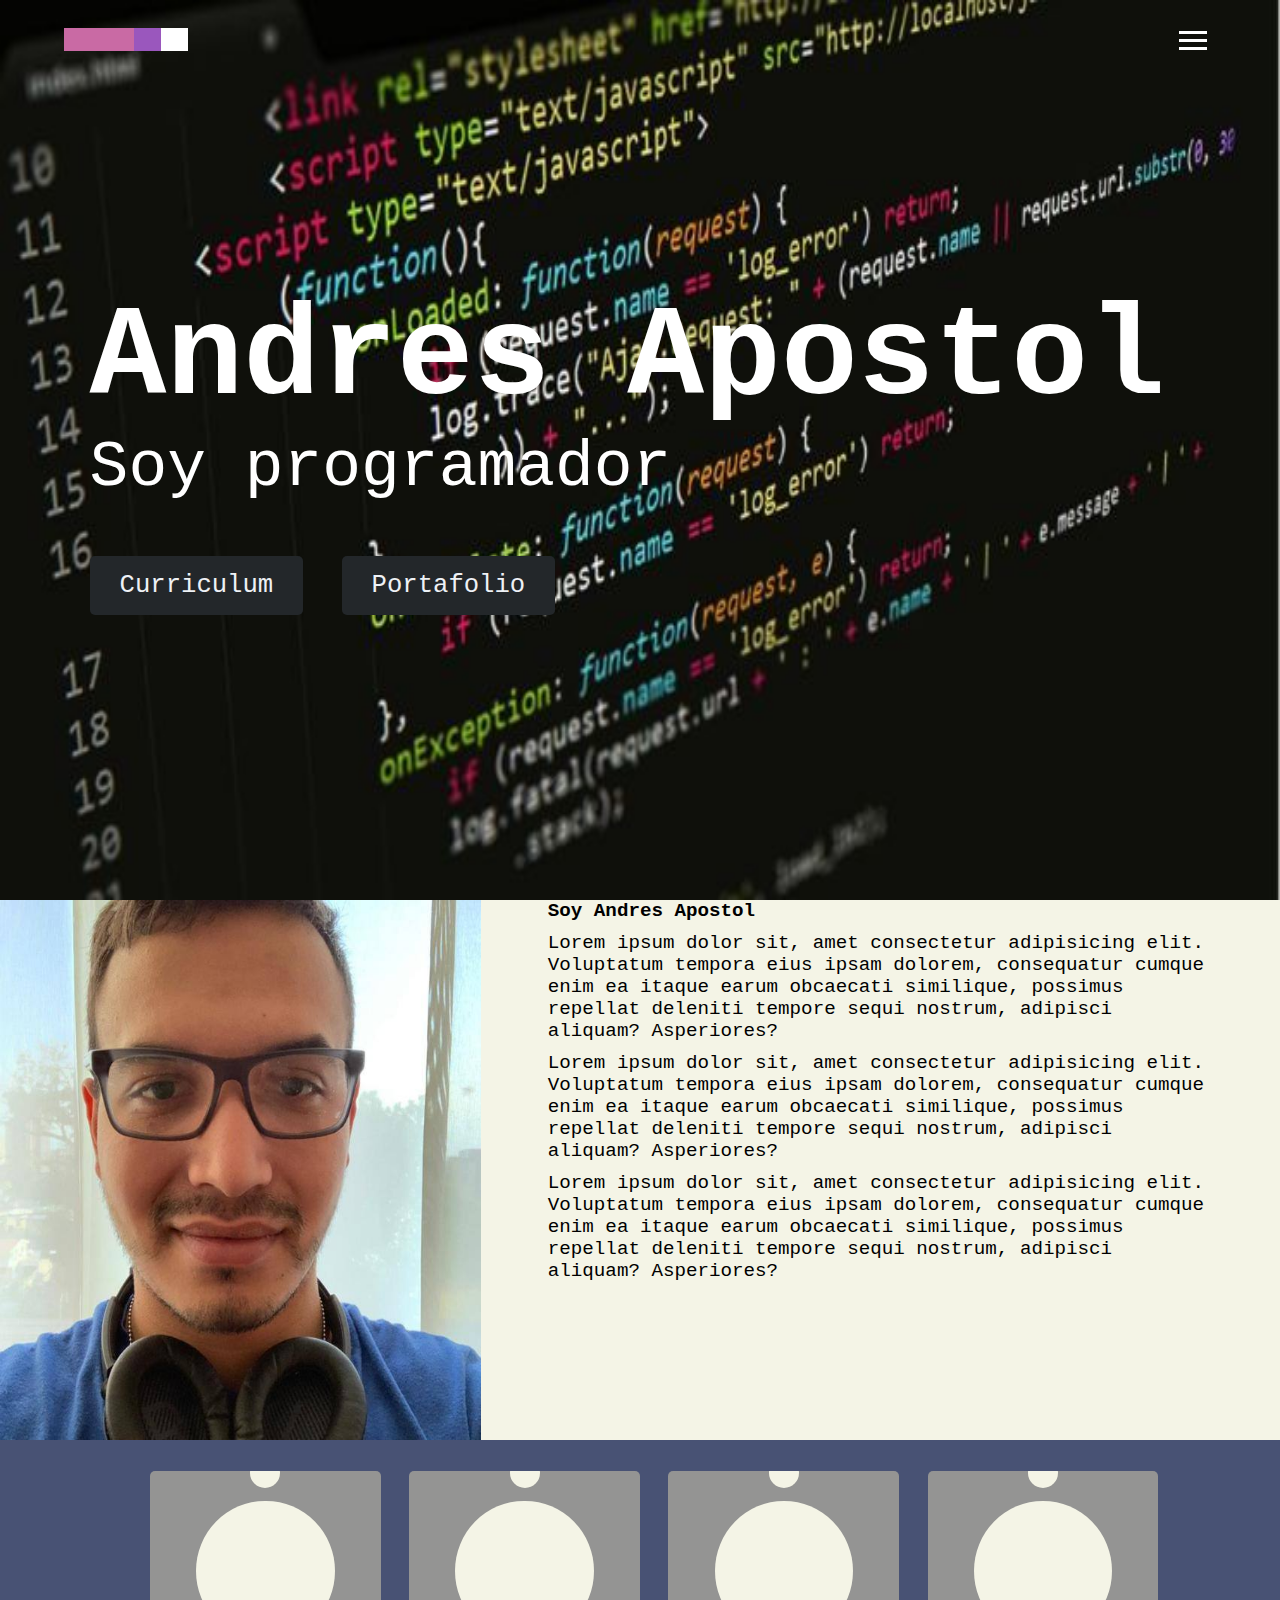
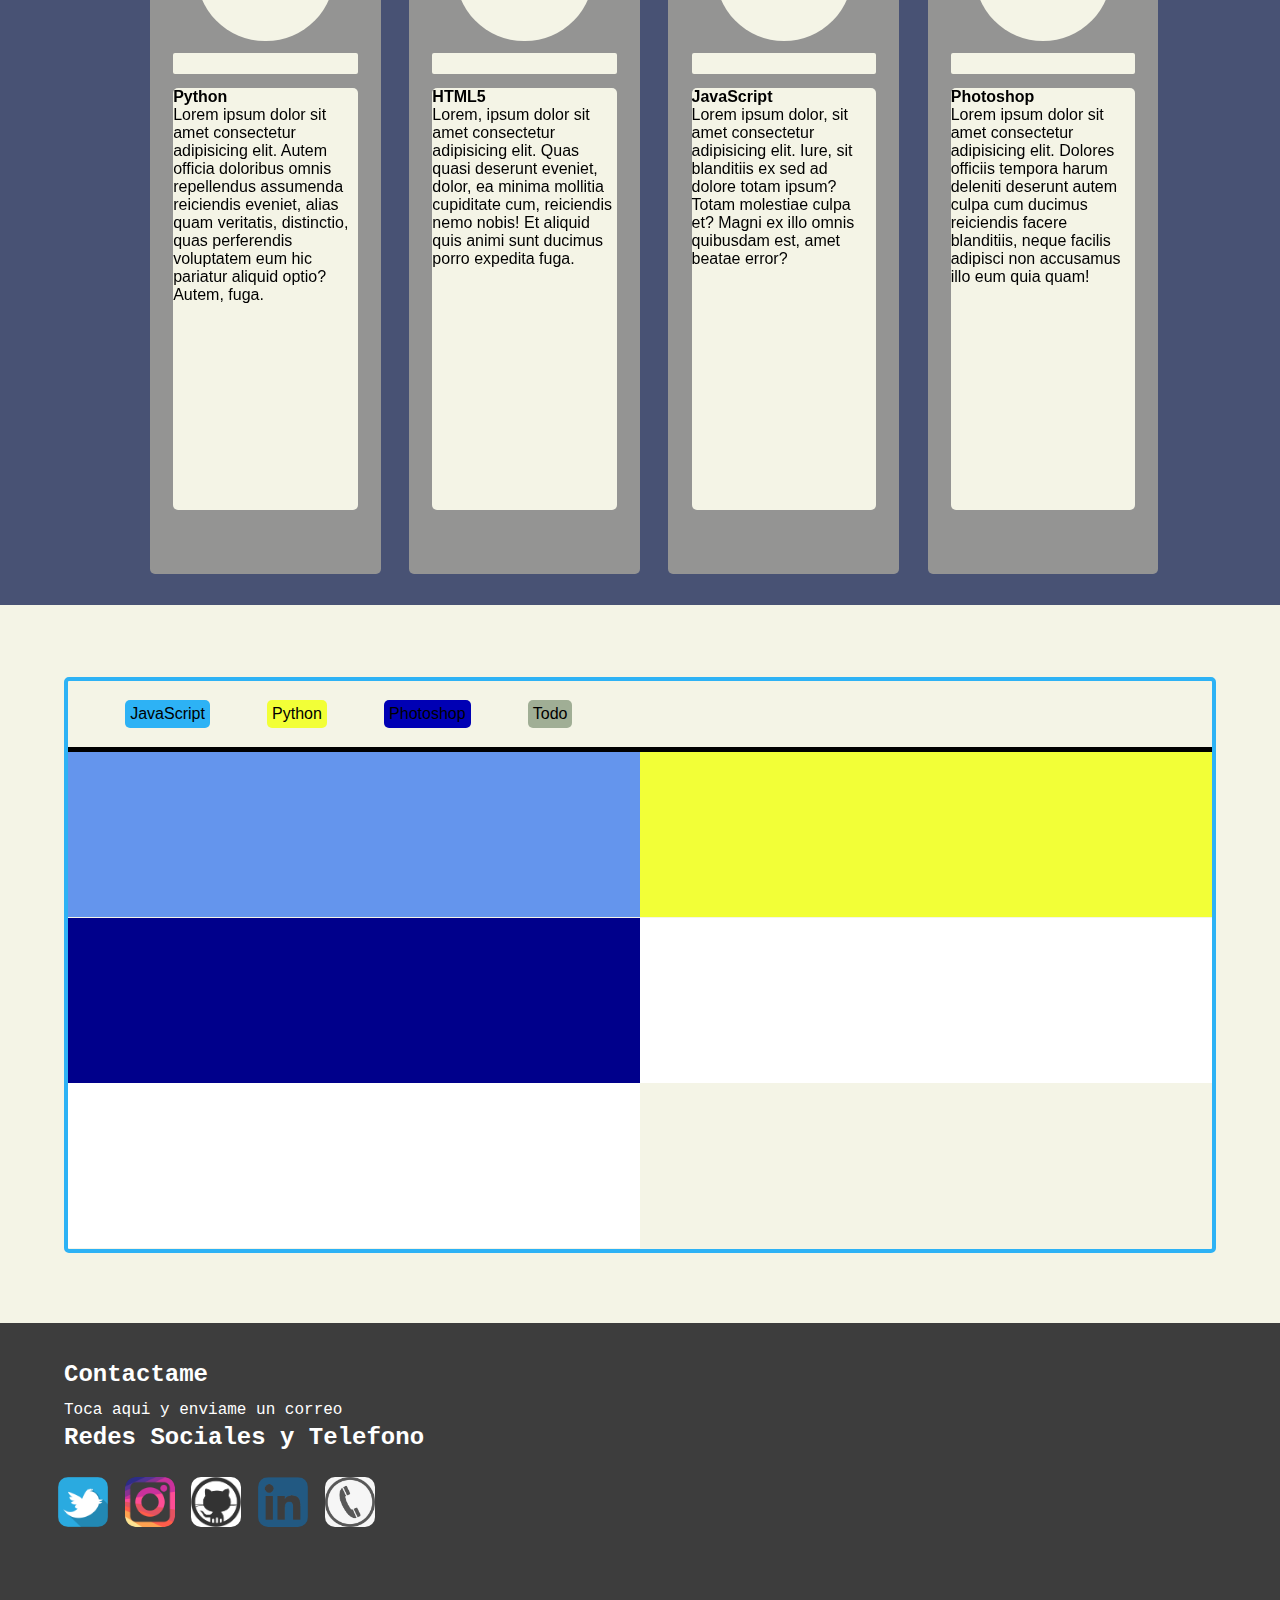
==== index.html @ f1622e7e "Edicion del resposive" ====
<!DOCTYPE html>
<html lang="en">
<head>
    <meta charset="UTF-8">
    <meta name="viewport" content="width=device-width, initial-scale=1, user-scalable=no">
    <meta http-equiv="X-UA-Compatible" content="ie=edge">
    <title>Andres Apostol</title>
    <link rel="stylesheet" href="css/index.css">
    <link rel="stylesheet" href="css/menu.css"> <!-- Resource style -->
	<script src="js/modernizr.js"></script> <!-- Modernizr -->
</head>

<body>
    <header class="header-style">    
        <div class="cd-header">
            <a href="#0" class="cd-logo"><img src="Imagenes/cd-logo.svg" alt="Logo"></a>
            <a href="#0" class="cd-3d-nav-trigger">
                Menu
                <span></span>
            </a>
        </div> 
        <!-- Menu y atributos -->
        <nav class="cd-3d-nav-container">
            <ul class="cd-3d-nav">
                <li class="cd-selected">
                    <a href="#0">Inicio</a>
                </li>

                <li>
                    <a href="#0">Perfil</a>
                </li>

                <li>
                    <a href="#0">Habilidades</a>
                </li>

                <li>
                    <a href="#0">Proyectos</a>
                </li>

                <li>
                    <a href="#0">Blog</a>
                </li>
            </ul> 

            <span class="cd-marker color-1"></span>	
        </nav> 
    </header>
    <!-- Todo el contenido -->
    <div class="body-style main"> 
        <!-- Contenedor segmentado  -->
        <section class="section-style"> 
            <!-- Inicio -->
            <article  class="portal">
                <div class="portal-text">
                    <h1>Andres Apostol</h1>
                    <h3>Soy programador</h3>
                    <p>Curriculum</p>
                    <p>Portafolio</p>
                </div>
            </article>
            <!-- Perfil -->
            <article id="Descripción" class="description">
                <div class="description-content">
                    <div class="images-perfil">
                        <img src="Imagenes/FotoPerfil.jpg" alt="Foto Personal" >
                    </div>
                    <div class="texto-perfil">
                        <h4>Soy Andres Apostol</h4>
                        <p>Lorem ipsum dolor sit, amet consectetur adipisicing elit. Voluptatum tempora eius ipsam dolorem, consequatur cumque enim ea itaque earum obcaecati similique, possimus repellat deleniti tempore sequi nostrum, adipisci aliquam? Asperiores?</p>
                        <p>Lorem ipsum dolor sit, amet consectetur adipisicing elit. Voluptatum tempora eius ipsam dolorem, consequatur cumque enim ea itaque earum obcaecati similique, possimus repellat deleniti tempore sequi nostrum, adipisci aliquam? Asperiores?</p>
                        <p>Lorem ipsum dolor sit, amet consectetur adipisicing elit. Voluptatum tempora eius ipsam dolorem, consequatur cumque enim ea itaque earum obcaecati similique, possimus repellat deleniti tempore sequi nostrum, adipisci aliquam? Asperiores?</p>
                    </div>
                </div>
            </article>
            <!-- Hablilidades -->
            <div class="skills" id="skills">
                <div class="skills-content">
                    <div class="etiquetas">
                        <div class="decora"></div>
                        <div class="images-title"></div>
                        <div class="slide"></div>
                        <div class="content">
                            <h4>Python</h4>
                            Lorem ipsum dolor sit amet consectetur adipisicing elit. Autem officia doloribus omnis repellendus assumenda reiciendis eveniet, alias quam veritatis, distinctio, quas perferendis voluptatem eum hic pariatur aliquid optio? Autem, fuga.
                        </div>
                    </div>
                    <div class="etiquetas">
                        <div class="decora"></div>
                        <div class="images-title"></div>
                        <div class="slide"></div>
                        <div class="content">
                            <h4>HTML5</h4>
                            Lorem, ipsum dolor sit amet consectetur adipisicing elit. Quas quasi deserunt eveniet, dolor, ea minima mollitia cupiditate cum, reiciendis nemo nobis! Et aliquid quis animi sunt ducimus porro expedita fuga.
                        </div>
                    </div>
                    <div class="etiquetas">
                        <div class="decora"></div>
                        <div class="images-title"></div>
                        <div class="slide"></div>
                        <div class="content">
                            <h4>JavaScript</h4>
                            Lorem ipsum dolor, sit amet consectetur adipisicing elit. Iure, sit blanditiis ex sed ad dolore totam ipsum? Totam molestiae culpa et? Magni ex illo omnis quibusdam est, amet beatae error?
                        </div>
                    </div>
                    <div class="etiquetas">
                        <div class="decora"></div>
                        <div class="images-title"></div>
                        <div class="slide"></div>
                        <div class="content">
                            <h4>Photoshop</h4>
                            Lorem ipsum dolor sit amet consectetur adipisicing elit. Dolores officiis tempora harum deleniti deserunt autem culpa cum ducimus reiciendis facere blanditiis, neque facilis adipisci non accusamus illo eum quia quam!
                        </div>
                    </div>  
                    <div class="etiquetas">
                    
                    </div>   
                </div>
            </div>
            <!-- Proyectos realizados -->
            <article id=Proyectos class="proyects">
                <div class="content">
                    <ul class="filtros-etiquetas">
                        <li class="fil-etiqueta" id="JS">JavaScript</li>
                        <li class="fil-etiqueta" id="PY">Python</li>
                        <li class="fil-etiqueta" id="PHOTO">Photoshop</li>
                        <li class="fil-etiqueta" id="TODO">Todo</li>
                    </ul>
                    <div class="content-projects">
                        <div class="image-project javascript"></div>
                        <div class="image-project python"></div>
                        <div class="image-project photoshop"></div>
                        <div class="image-project"></div>
                        <div class="image-project"></div>

                    </div>
                </div>
            </article>
        </section>
            <!-- Footer e informacion de la pagina -->
        <footer id="Contacto" class="footer-style">
            <div class="footer-title">
                <h2>Contactame</h2>
            </div>
            <div class="footer-correo">
                <a class="Correo" href="mailto:aandresaapostol@gmail.com?subject=Consulta%20de%20Pagina">Toca aqui y enviame un correo</a>
            </div>
            <div class="Titulo-Redes">
                <h2>Redes Sociales y Telefono</h2>
            </div>
            <div class="footer-form">
                <div class="Container-Redes">
                    <a href="https://twitter.com/search?q=%40AP_Andres2000&src=typd&lang=es" target="_blank"><img class="Redes" src="Imagenes/twitter.png" ></a>
                    <a href="https://www.instagram.com/apostolandres/" target="_blank"><img class="Redes" src="Imagenes/Instagram.png" ></a>
                    <a href="https://github.com/DeveAP" target="_blank"><img class="Redes" src="Imagenes/GitHub.png"></a>
                    <a href="https://www.linkedin.com/in/andpost" target="_blank"><img class="Redes" src="Imagenes/LinKedin.png"></a>
                    <a href="tel:+584127521153" target="_blank"><img class="Redes" src="Imagenes/Telefono.jpg"></a>
                </div>    
            </div>           
        </footer>
    </div>
    <script src="js/index.js"></script>
    <script src="js/menu.js"></script> 

</body>
</html>
---- css/index.css ----
/* settings basic format */
*{
    margin: 0;
    padding: 0;
}

/* body Grid Tablet */
.body-style{
    margin: 0;
    padding: 0;
    width: 100%;
    height: 353vh;
    display: grid;
    grid-template-rows: 92% 8%;
}
.header-style{
    /* display: grid; */
    position: fixed;
    z-index: 1;
    /* background-color:  */
    /* height: 60px; */
    width: 100vw;
    /*
    grid-template-columns: 5% 95%;
    align-items: center; 
    justify-items: center;
    top: -60px;
    background-color:#EEF1F5;
    font-family: monospace; */



}
    .header-style.active-menu{
        top:0px;
        font-weight:bold;
        background-color: #3D3D3D;

    }

    .header-style .menu .atributos a{
        text-decoration: none;
        color: black;
        font-weight:bold;
    }
    .header-style .menu{
        margin-right: 1%;

    }
    .header-style .menu .atributos{
        display: inline;
        margin-right: 20px;
    }
.section-style{
    background-color:transparent;
}
.portal{
    /*background-color: #61ADFE;*/
    background-image:url("../Imagenes/Codigo.jpg");
    background-repeat:no-repeat;
    background-size:100% 100%; 
    height: 100vh;
    display: flex;
    align-items: center;

}
    .portal .portal-text{
        font-size: 4em;
        font-family: monospace;
        color: white;
        margin-left:5%;
        padding:2%;
        border-radius:5px;
    }
    .portal .portal-text h1{
        font: 1.56em;
    }
    .portal .portal-text h3{
        font-weight: 50;
        font-size: 1.01em;
        margin-bottom: 35px;
    }
    .portal .portal-text p{
        display: inline-block;
        font-size: .4em;
        /* margin-left: 15%; */
        background-color: #23272A;
        padding: 15px 30px;
        border-radius: 5px;
        cursor: pointer;
        color:#EEF1F5;
    }
    .portal .portal-text p:hover{
        background-color: #2DB2F5;
        transform: scale(1.1);
    }
.description{
    height: 60vh;
    display: flex;
    align-items: center;
    justify-content: center;
    background-color: #F4F4E6;
}
    .description .description-content{
        /* width: 80%; */
        height: 100%;
        /* background-image:url(../Imagenes/Fondo1.png); */
        display: flex;
        /* border-radius: 5px ; */
        /* display: grid;
        grid-template-columns: 40% 60%; */
        /* align-items: center;
        justify-items: center; */
    }
    .description .description-content .images-perfil{
        height: 100%;
        width: 90%;
       /* background-color: #F4F4E6;*/
       /* background-image:url("../Imagenes/FotoPerfil.jpg"); */
       background-size:100%;
        /* border-radius: 50%; */
        /* border:solid 3px; */
        /* margin-left: 36%; */
    }
    .description .description-content .images-perfil img{
        height: 100%;
        width:80%;
    }
    .description .description-content .texto-perfil{
        width: 100%;
        height: 100%;
        font: 200 1.2em monospace;
        text-align: start;
        background-color:#F4F4E6;
        padding: 0 10px;
        position: relative;
        right: 5%;
        overflow: auto;
        /* border-radius:5px; */
    }
    .description .description-content .texto-perfil p{
        margin-top: 10px;
    }
.skills{
    height: 85vh;
    background-image:url("../Imagenes/Fondo2.jpg");
    background-repeat:no-repeat;
    background-size: 100% 100%;
    display: flex;
    justify-content: center;
    align-items: center;
}
    .skills .skills-content{
        width: 81%;
        height: 92%;
        display: grid;
        grid-template-columns: repeat(4,25%)
    }
    .skills .skills-content .etiquetas{
        background-color:#949493;
        border-radius: 5px;
        display: flex;
        flex-direction: column;
        align-items: center;
        margin-left: 11%;
        overflow: auto;
    }
    .skills .skills-content .etiquetas:nth-child(5){
        display: none;
    }
        .skills .skills-content .etiquetas .decora{
            height: 30px;
            width: 30px;
            position: relative;
            bottom: 13px;
            background-color: #F4F4E6;
            border-radius: 50%;
        }
        .skills .skills-content .etiquetas .images-title{
            height: 20%;
            width: 60%;
            border-radius: 50%;
            background-color: #F4F4E6;
        } 
        .skills .skills-content .etiquetas .slide{
            height: 3%;
            width: 80%;
            margin-top: 5%;
            border-radius: 2px;
            background-color: #F4F4E6;
        }
        .skills .skills-content .etiquetas .content{
            height: 60%;
            width: 80%;
            margin-top: 6%;
            border-radius: 5px;
            background-color: #F4F4E6;
        } 
.proyects{
    height: 80vh;
    background-color:#F4F4E6;
    display: flex;
    align-items: center;
    justify-content: center;
}
    .proyects .content{
        height: 80%;
        width: 90%;
        display: grid;
        grid-template-rows: 10% 90%;
        background-color:#F4F4E6;
        border: 4px solid #2DB2F5;
        border-radius:5px;
        padding-top:5px;
    }
    .proyects .content .filtros-etiquetas{
        display: flex;
        flex-direction: row;
        align-items: center;
    }
        .proyects .content .filtros-etiquetas .fil-etiqueta{
            list-style: none;
            margin-left: 5%;
        }
        #JS{
            background-color: #2DB2F5  ;
            padding: 5px;
            border-radius: 5px;
            cursor: pointer;
        }
        #PY{
            background-color: rgb(242, 255, 55);
            padding: 5px;
            border-radius: 5px;
            cursor: pointer;
        }
        #PHOTO{
            background-color: rgb(0, 0, 180);
            padding: 5px;
            border-radius: 5px;
            cursor: pointer;
        }
        #TODO{
            background-color:#A0AE95;
            padding: 5px;
            border-radius: 5px;
            cursor: pointer;
        }
    .proyects .content .content-projects{
        width: 100%;
        border-top: solid 5px black;
        margin-top: 5px;
        display: grid;
        grid-template-columns: repeat(auto-fill,50%);
        overflow: auto;
    }
        .proyects .content .content-projects .image-project{
            background-color:white;
            height: 165px;
            width: 100%;
        }
        .image-project.javascript{
            background-color: cornflowerblue !important;
        }
        .image-project.python{
            background-color: rgb(242, 255, 55) !important;
        }
        .image-project.photoshop{
            background-color: darkblue !important;
        }
        
.footer-style{
    background-color:#3D3D3D;
    background-repeat: no-repeat;
    font-family:monospace;
    height: 120%;
    color:white;
    
}
    .footer-style .footer-title{
        margin-bottom: 1%;
        margin-top: 3%;
        text-align:left;
        margin-left:5%;

    }

        .footer-style .footer-correo .Correo{
        text-decoration:none;
        font-family:monospace;
        color:white;
        margin-left:5%;

    }
    .footer-style .Titulo-Redes{

        margin-left:5%;
        font-family:monospace;
        margin-top:5px;
    }

    .Container-Redes{
        margin-top:2%;
        margin-left:4%;
    }

    .Container-Redes .Redes{
        width: 50px;
        height: 50px;
        border-radius: 10px;
        display: inline-block;
        font-size: inherit;
        margin-left:7px;


    }
   
@media screen and (max-width:780px){ 

    .body-style{
        height: 451vh;
    }
    .portal .portal-text{
        font-size: 2.8em;
    }

    .description{
        height: 140vh;
    }
        .description .description-content{
            /* grid-template-columns: 100%;
            grid-template-rows: 30% 70%; */
            flex-direction: column-reverse;
            margin-bottom: 25%;

        }
        .description .description-content .texto-perfil{
            /* height: 80%;
            border-radius: 10px; */
            right: 0;
            text-align: center;
            height: 34% !important; /* Cambiar resolucion */
        }
        .description .description-content .images-perfil{
/*             margin-top:50px;
            margin-left: 0px;
            height: 150px;
            width: 150px;  */
            margin: 0 auto;
            width: 50%;
            height: 50%;
        }
        .description .description-content .images-perfil img{
            width: 100%;
            height: 100%;
            border-radius: 10px;
        }

    .skills{
        height: 100vh;
        overflow: auto;
    }
        .skills .skills-content{
        grid-template-columns: repeat(5,100%);
        /*display: list-item flow-root;
        justify-content:inherit;*/
        }
        .skills .skills-content .etiquetas{
            margin-top: 30px;
            margin-left: 25px;            
            width: 80%;
        }
            .skills .skills-content .etiquetas:nth-child(1){
        margin-left: 11%;
    }
        .skills .skills-content .etiquetas:nth-child(5){
            opacity: 0;
            width: 8%;
            margin-left: 10px;
            display: inherit;

        }
        

    .proyects .content .content-projects{
        grid-template-columns: 100%;
    }

    .footer-style{
        height: 100%;
    }
        .footer-style .footer-form{
            grid-template-columns: 100%;
            width: 100%;
        }
}

@media screen and (max-width:404px){
    .portal .portal-text{

    }
}
---- css/menu.css ----
/* -------------------------------- 

Primary style

-------------------------------- */
*, *::after, *::before {
  box-sizing: border-box;
}

html {
  font-size: 62.5%;
}

body {
  font-size: 1.6rem;
  font-family: "Open Sans", sans-serif;
  background-color: #485274;
}

a {
  text-decoration: none;
}

/* -------------------------------- 

.body-style.Main Components 

-------------------------------- */
.cd-header {
  height: 80px;
  width: 90%;
  margin: 0 auto;
  -webkit-transition: -webkit-transform 0.5s;
  -moz-transition: -moz-transform 0.5s;
  transition: transform 0.5s;
  /* Force Hardware Acceleration in WebKit */
  -webkit-transform: translateZ(0);
  -moz-transform: translateZ(0);
  -ms-transform: translateZ(0);
  -o-transform: translateZ(0);
  transform: translateZ(0);
  -webkit-backface-visibility: hidden;
  backface-visibility: hidden;
}
.cd-header::after {
  clear: both;
  content: "";
  display: table;
}
.cd-header.nav-is-visible {
  -webkit-transform: translateY(80px);
  -moz-transform: translateY(80px);
  -ms-transform: translateY(80px);
  -o-transform: translateY(80px);
  transform: translateY(80px);
}
.cd-header.nav-is-visible.header-black{
  width: 100%;
  background-color: #3D3D3D;
  padding: 0 5%;
}
@media only screen and (min-width: 768px) {
  .cd-header.nav-is-visible {
    -webkit-transform: translateY(170px);
    -moz-transform: translateY(170px);
    -ms-transform: translateY(170px);
    -o-transform: translateY(170px);
    transform: translateY(170px);
  }
}

.cd-logo {
  float: left;
  margin-top: 28px;
}

.cd-3d-nav-trigger {
  position: relative;
  float: right;
  height: 45px;
  width: 45px;
  margin-top: 18px;
  /* replace text with background image */
  overflow: hidden;
  text-indent: 100%;
  white-space: nowrap;
  color: transparent;
}
.cd-3d-nav-trigger span,
.cd-3d-nav-trigger span::before,
.cd-3d-nav-trigger span::after {
  /* hamburger icon in CSS */
  position: absolute;
  width: 28px;
  height: 3px;
  background-color: #FFF;
  -webkit-backface-visibility: hidden;
  backface-visibility: hidden;
}
.cd-3d-nav-trigger span {
  /* this is the central line */
  top: 21px;
  left: 8px;
  -webkit-transition: background 0.2s 0.5s;
  -moz-transition: background 0.2s 0.5s;
  transition: background 0.2s 0.5s;
}
.cd-3d-nav-trigger span::before, .cd-3d-nav-trigger span:after {
  /* these are the upper and lower lines */
  content: '';
  left: 0;
  -webkit-transition: -webkit-transform 0.2s 0.5s;
  -moz-transition: -moz-transform 0.2s 0.5s;
  transition: transform 0.2s 0.5s;
}
.cd-3d-nav-trigger span::before {
  bottom: 8px;
}
.cd-3d-nav-trigger span::after {
  top: 8px;
}
.nav-is-visible .cd-3d-nav-trigger span {
  /* hide line in the center */
  background-color: rgba(255, 255, 255, 0);
}
.nav-is-visible .cd-3d-nav-trigger span::before, .nav-is-visible .cd-3d-nav-trigger span::after {
  /* keep visible other 2 lines */
  background-color: white;
}
.nav-is-visible .cd-3d-nav-trigger span::before {
  -webkit-transform: translateY(8px) rotate(-45deg);
  -moz-transform: translateY(8px) rotate(-45deg);
  -ms-transform: translateY(8px) rotate(-45deg);
  -o-transform: translateY(8px) rotate(-45deg);
  transform: translateY(8px) rotate(-45deg);
}
.nav-is-visible .cd-3d-nav-trigger span::after {
  -webkit-transform: translateY(-8px) rotate(45deg);
  -moz-transform: translateY(-8px) rotate(45deg);
  -ms-transform: translateY(-8px) rotate(45deg);
  -o-transform: translateY(-8px) rotate(45deg);
  transform: translateY(-8px) rotate(45deg);
}

.cd-3d-nav-container {
  /* this is the 3D navigation container */
  position: fixed;
  top: 0;
  left: 0;
  height: 80px;
  width: 100%;
  background-color: #000000;
  visibility: hidden;
  /* enable a 3D-space for children elements */
  -webkit-perspective: 1000px;
  -moz-perspective: 1000px;
  perspective: 1000px;
  -webkit-transform: translateY(-100%);
  -moz-transform: translateY(-100%);
  -ms-transform: translateY(-100%);
  -o-transform: translateY(-100%);
  transform: translateY(-100%);
  -webkit-transition: -webkit-transform 0.5s 0s, visibility 0s 0.5s;
  -moz-transition: -moz-transform 0.5s 0s, visibility 0s 0.5s;
  transition: transform 0.5s 0s, visibility 0s 0.5s;
}
.cd-3d-nav-container.nav-is-visible {
  visibility: visible;
  -webkit-transform: translateY(0);
  -moz-transform: translateY(0);
  -ms-transform: translateY(0);
  -o-transform: translateY(0);
  transform: translateY(0);
  -webkit-transition: -webkit-transform 0.5s 0s, visibility 0.5s 0s;
  -moz-transition: -moz-transform 0.5s 0s, visibility 0.5s 0s;
  transition: transform 0.5s 0s, visibility 0.5s 0s;
}
@media only screen and (min-width: 768px) {
  .cd-3d-nav-container {
    height: 170px;
  }
}

.cd-3d-nav {
  /* this is the 3D rotating navigation */
  position: relative;
  height: 100%;
  background-color: #343c55;
  /* Force Hardware Acceleration */
  -webkit-transform: translateZ(0);
  -moz-transform: translateZ(0);
  -ms-transform: translateZ(0);
  -o-transform: translateZ(0);
  transform: translateZ(0);
  -webkit-backface-visibility: hidden;
  backface-visibility: hidden;
  -webkit-transform-origin: center bottom;
  -moz-transform-origin: center bottom;
  -ms-transform-origin: center bottom;
  -o-transform-origin: center bottom;
  transform-origin: center bottom;
  -webkit-transform: rotateX(90deg);
  -moz-transform: rotateX(90deg);
  -ms-transform: rotateX(90deg);
  -o-transform: rotateX(90deg);
  transform: rotateX(90deg);
  -webkit-transition: -webkit-transform 0.5s;
  -moz-transition: -moz-transform 0.5s;
  transition: transform 0.5s;
}
.cd-3d-nav::after {
  /* menu dark cover layer - to enhance perspective effect */
  content: '';
  position: absolute;
  top: 0;
  left: 0;
  height: 100%;
  width: 100%;
  background-color: #000000;
  opacity: 1;
  visibility: visible;
  -webkit-transition: opacity 0.5s 0s, visibility 0.5s 0s;
  -moz-transition: opacity 0.5s 0s, visibility 0.5s 0s;
  transition: opacity 0.5s 0s, visibility 0.5s 0s;
}
.cd-3d-nav li {
  height: 100%;
  width: 20%;
  float: left;
}
.cd-3d-nav li:first-of-type a::before {
  background-image: url(../Imagenes/icon-1.svg);
}
.cd-3d-nav li:nth-of-type(2) a::before {
  background-image: url(../Imagenes/icon-2.svg);
}
.cd-3d-nav li:nth-of-type(3) a::before {
  background-image: url(../Imagenes/icon-3.svg);
}
.cd-3d-nav li:nth-of-type(4) a::before {
  background-image: url(../Imagenes/icon-4.svg);
}
.cd-3d-nav li:nth-of-type(5) a::before {
  background-image: url(../Imagenes/icon-5.svg);
}
.cd-3d-nav a {
  position: relative;
  display: block;
  height: 100%;
  color: transparent;
  -webkit-transition: background-color 0.2s;
  -moz-transition: background-color 0.2s;
  transition: background-color 0.2s;
}
.cd-3d-nav a::before {
  /* navigation icons */
  content: '';
  height: 32px;
  width: 32px;
  position: absolute;
  left: 50%;
  top: 50%;
  bottom: auto;
  right: auto;
  -webkit-transform: translateX(-50%) translateY(-50%);
  -moz-transform: translateX(-50%) translateY(-50%);
  -ms-transform: translateX(-50%) translateY(-50%);
  -o-transform: translateX(-50%) translateY(-50%);
  transform: translateX(-50%) translateY(-50%);
  background-size: 32px 64px;
  background-repeat: no-repeat;
  background-position: 0 0;
}
.no-touch .cd-3d-nav a:hover {
  background-color: #2b3145;
}
.cd-3d-nav .cd-selected a {
  background-color: #212635;
}
.no-touch .cd-3d-nav .cd-selected a:hover {
  background-color: #212635;
}
.cd-3d-nav .cd-selected a::before {
  background-position: 0 -32px;
}
.nav-is-visible .cd-3d-nav {
  -webkit-transform: translateZ(0);
  -moz-transform: translateZ(0);
  -ms-transform: translateZ(0);
  -o-transform: translateZ(0);
  transform: translateZ(0);
}
.nav-is-visible .cd-3d-nav::after {
  /* menu cover layer - hide it when navigation is visible */
  opacity: 0;
  visibility: hidden;
  -webkit-transition: opacity 0.5s 0s, visibility 0s 0.5s;
  -moz-transition: opacity 0.5s 0s, visibility 0s 0.5s;
  transition: opacity 0.5s 0s, visibility 0s 0.5s;
}
@media only screen and (min-width: 768px) {
  .cd-3d-nav a {
    padding: 7.6em 1em 0;
    color: #ffffff;
    font-size: 1.3rem;
    font-weight: 600;
    text-align: center;
    -webkit-font-smoothing: antialiased;
    -moz-osx-font-smoothing: grayscale;
    /* truncate text with ellipsis if too long */
    white-space: nowrap;
    overflow: hidden;
    text-overflow: ellipsis;
  }
  .cd-3d-nav a::before {
    top: 4.4em;
    left: 50%;
    right: auto;
    -webkit-transform: translateX(-50%);
    -moz-transform: translateX(-50%);
    -ms-transform: translateX(-50%);
    -o-transform: translateX(-50%);
    transform: translateX(-50%);
  }
}

.cd-marker {
  /* line at the bottom of nav selected item */
  position: absolute;
  bottom: 0;
  left: 0;
  height: 3px;
  width: 20%;
  -webkit-transform-origin: center bottom;
  -moz-transform-origin: center bottom;
  -ms-transform-origin: center bottom;
  -o-transform-origin: center bottom;
  transform-origin: center bottom;
  -webkit-transform: translateZ(0) rotateX(90deg);
  -moz-transform: translateZ(0) rotateX(90deg);
  -ms-transform: translateZ(0) rotateX(90deg);
  -o-transform: translateZ(0) rotateX(90deg);
  transform: translateZ(0) rotateX(90deg);
  -webkit-transition: -webkit-transform 0.5s, left 0.5s, color 0.5s, background-color 0.5s;
  -moz-transition: -moz-transform 0.5s, left 0.5s, color 0.5s, background-color 0.5s;
  transition: transform 0.5s, left 0.5s, color 0.5s, background-color 0.5s;
}
.cd-marker::before {
  /* triangle at the bottom of nav selected item */
  content: '';
  position: absolute;
  bottom: 3px;
  left: 50%;
  right: auto;
  -webkit-transform: translateX(-50%);
  -moz-transform: translateX(-50%);
  -ms-transform: translateX(-50%);
  -o-transform: translateX(-50%);
  transform: translateX(-50%);
  height: 0;
  width: 0;
  border: 10px solid transparent;
  border-bottom-color: inherit;
}
.nav-is-visible .cd-marker {
  -webkit-transform: translateZ(0);
  -moz-transform: translateZ(0);
  -ms-transform: translateZ(0);
  -o-transform: translateZ(0);
  transform: translateZ(0);
}

/* these are the colors of the markers - line + arrow */
.color-1 {
  color: #9a57bd;
  background-color: #9a57bd;
}

.color-2 {
  color: #c96aa4;
  background-color: #c96aa4;
}

.color-3 {
  color: #d6915e;
  background-color: #d6915e;
}

.color-4 {
  color: #5397c7;
  background-color: #5397c7;
}

.color-5 {
  color: #77cd91;
  background-color: #77cd91;
}

.body-style.main {
  -webkit-transition: -webkit-transform 0.5s;
  -moz-transition: -moz-transform 0.5s;
  transition: transform 0.5s;
  /* Force Hardware Acceleration in WebKit */
  -webkit-transform: translateZ(0);
  -moz-transform: translateZ(0);
  -ms-transform: translateZ(0);
  -o-transform: translateZ(0);
  transform: translateZ(0);
  -webkit-backface-visibility: hidden;
  backface-visibility: hidden;
}
/* .body-style.main h1 {
  text-align: center;
  font-size: 2.4rem;
  font-weight: 300;
  color: #ffffff;
  margin: 2em auto;
  -webkit-font-smoothing: antialiased;
  -moz-osx-font-smoothing: grayscale;
} */
.body-style.main.nav-is-visible {
  -webkit-transform: translateY(80px);
  -moz-transform: translateY(80px);
  -ms-transform: translateY(80px);
  -o-transform: translateY(80px);
  transform: translateY(80px);
}
@media only screen and (min-width: 768px) {
  .body-style.main.nav-is-visible {
    -webkit-transform: translateY(170px);
    -moz-transform: translateY(170px);
    -ms-transform: translateY(170px);
    -o-transform: translateY(170px);
    transform: translateY(170px);
  }
  /* .body-style.main h1 {
    font-size: 3.6rem;
    margin: 4em auto;
  } */
}
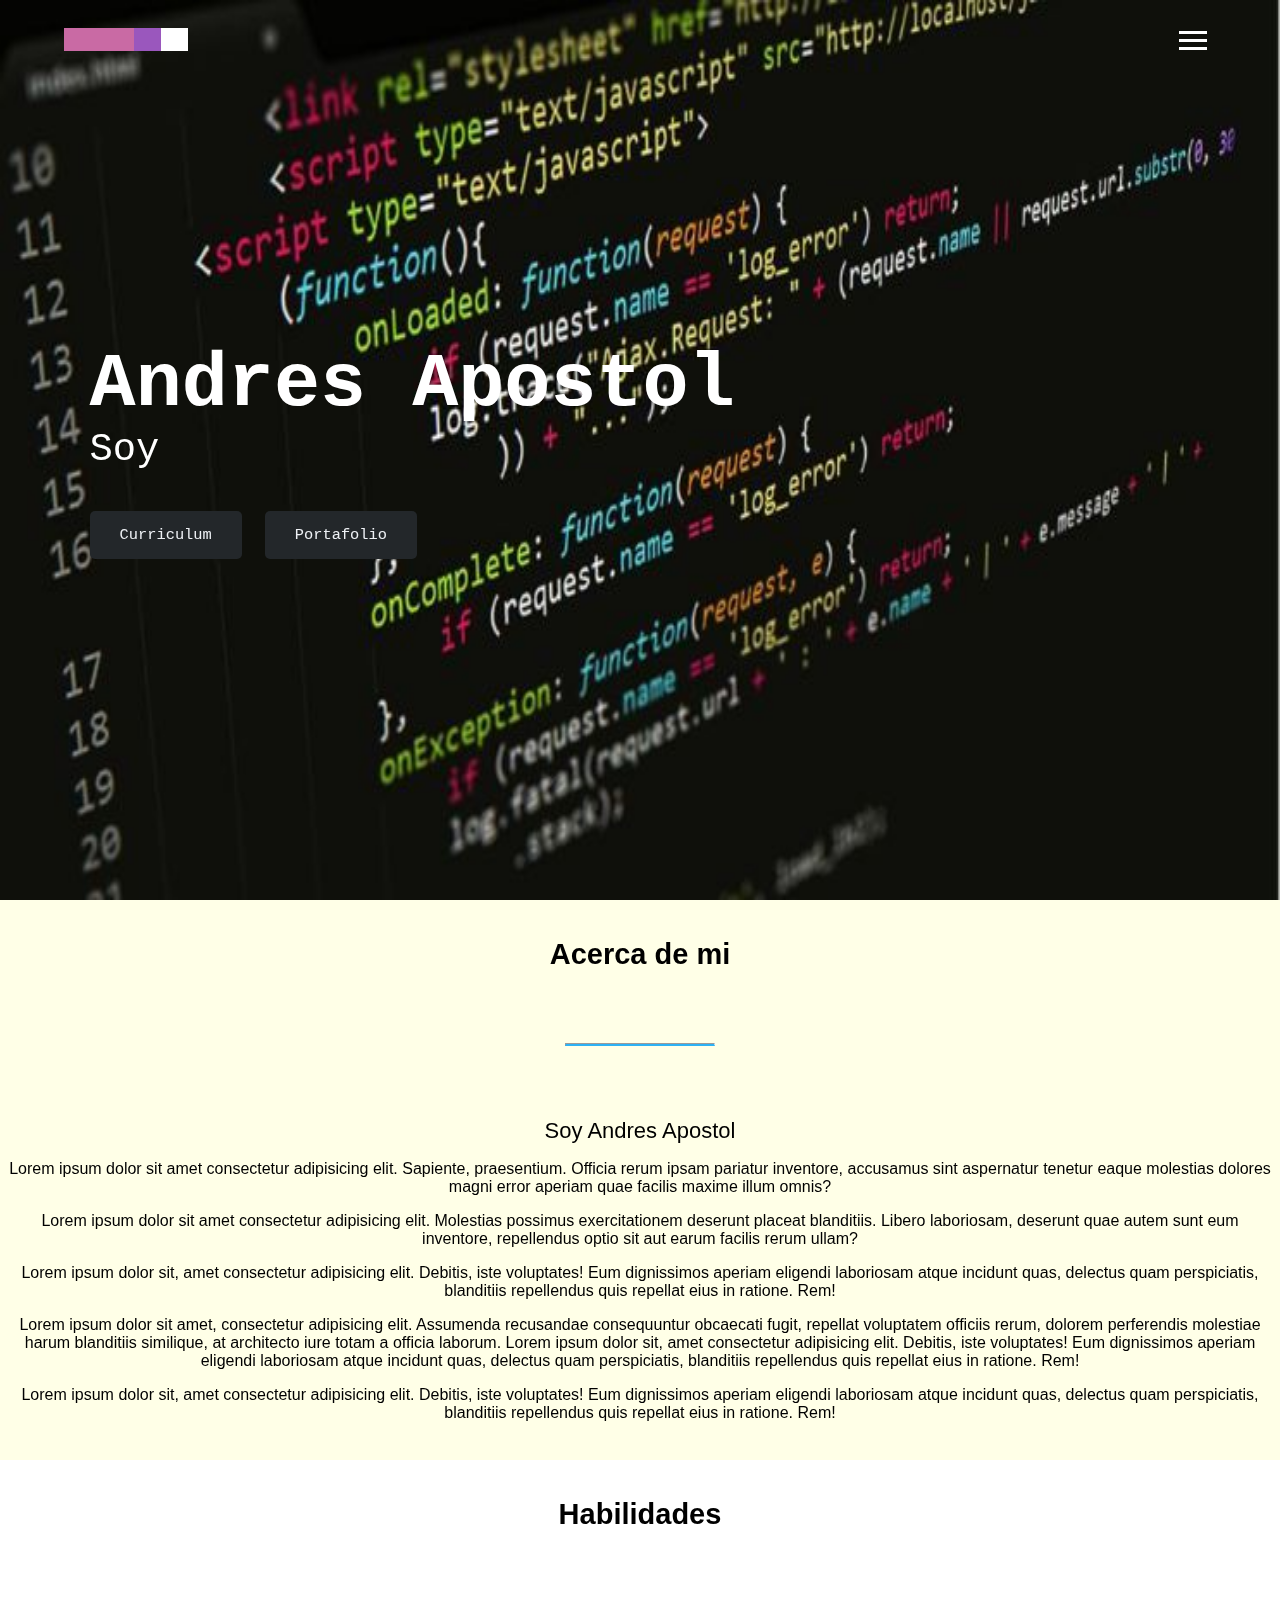
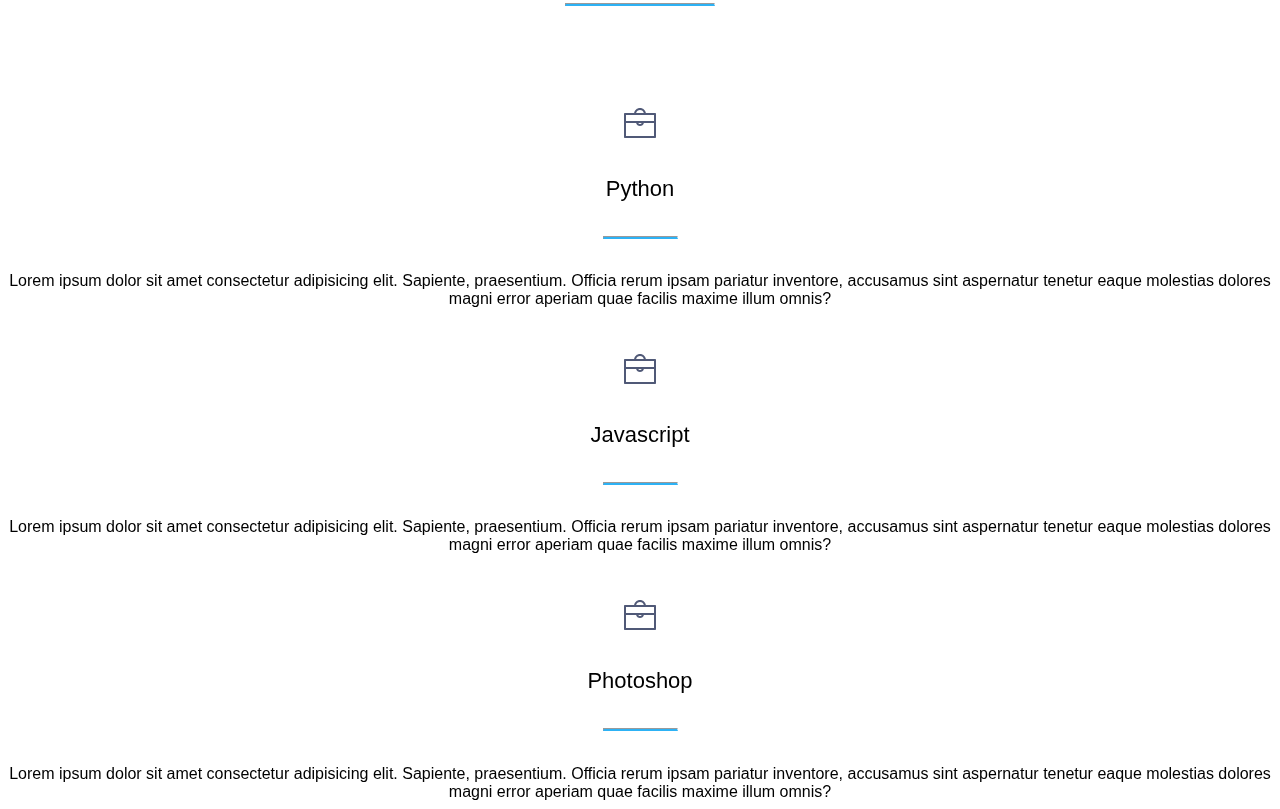
==== commit 4b1ef2fc: "Modificacion total del diseno, implementacion del script typing y sus funciones. Addicion de los est" ====
--- a/index.html
+++ b/index.html
@@ -54,91 +54,54 @@
             <article  class="portal">
                 <div class="portal-text">
                     <h1>Andres Apostol</h1>
-                    <h3>Soy programador</h3>
+                    <h3 name="subTitle">Soy </h3>
                     <p>Curriculum</p>
                     <p>Portafolio</p>
                 </div>
             </article>
-            <!-- Perfil -->
-            <article id="Descripción" class="description">
-                <div class="description-content">
-                    <div class="images-perfil">
-                        <img src="Imagenes/FotoPerfil.jpg" alt="Foto Personal" >
+            <article class="content-movil about-me">
+                <div class="heading-title">
+                    <h3 class="text-prefit-movil title-content-movil"><span>Acerca de mi</span></h3>
+                    <hr class="marker-title">
+                </div>
+                <h4 class="text-prefit-movil sub-title-content-movil"> Soy Andres Apostol </h4>
+                <img src="Imagenes/FotoPerfil.jpg" alt="" srcset="">
+                <p class="text-prefit-movil">Lorem ipsum dolor sit amet consectetur adipisicing elit. Sapiente, praesentium. Officia rerum ipsam pariatur inventore, accusamus sint aspernatur tenetur eaque molestias dolores magni error aperiam quae facilis maxime illum omnis?</p>
+                <p class="text-prefit-movil">Lorem ipsum dolor sit amet consectetur adipisicing elit. Molestias possimus exercitationem deserunt placeat blanditiis. Libero laboriosam, deserunt quae autem sunt eum inventore, repellendus optio sit aut earum facilis rerum ullam?</p>
+                <p class="text-prefit-movil">Lorem ipsum dolor sit, amet consectetur adipisicing elit. Debitis, iste voluptates! Eum dignissimos aperiam eligendi laboriosam atque incidunt quas, delectus quam perspiciatis, blanditiis repellendus quis repellat eius in ratione. Rem!</p>
+                <p class="text-prefit-movil">Lorem ipsum dolor sit amet, consectetur adipisicing elit. Assumenda recusandae consequuntur obcaecati fugit, repellat voluptatem officiis rerum, dolorem perferendis molestiae harum blanditiis similique, at architecto iure totam a officia laborum. Lorem ipsum dolor sit, amet consectetur adipisicing elit. Debitis, iste voluptates! Eum dignissimos aperiam eligendi laboriosam atque incidunt quas, delectus quam perspiciatis, blanditiis repellendus quis repellat eius in ratione. Rem!</p>
+                <p class="text-prefit-movil">Lorem ipsum dolor sit, amet consectetur adipisicing elit. Debitis, iste voluptates! Eum dignissimos aperiam eligendi laboriosam atque incidunt quas, delectus quam perspiciatis, blanditiis repellendus quis repellat eius in ratione. Rem!</p>
+            </article>
+            <article class="content-movil skills-content">
+                <div class="heading-title">
+                    <h3 class="text-prefit-movil title-content-movil"><span>Habilidades</span></h3>
+                    <hr class="marker-title">
+                </div>
+                <div class="skill">
+                    <div class="heading-title">
+                        <h4 class="text-prefit-movil sub-title-content-movil">Python</h4>
+                        <hr class="marker-sub-title">
                     </div>
-                    <div class="texto-perfil">
-                        <h4>Soy Andres Apostol</h4>
-                        <p>Lorem ipsum dolor sit, amet consectetur adipisicing elit. Voluptatum tempora eius ipsam dolorem, consequatur cumque enim ea itaque earum obcaecati similique, possimus repellat deleniti tempore sequi nostrum, adipisci aliquam? Asperiores?</p>
-                        <p>Lorem ipsum dolor sit, amet consectetur adipisicing elit. Voluptatum tempora eius ipsam dolorem, consequatur cumque enim ea itaque earum obcaecati similique, possimus repellat deleniti tempore sequi nostrum, adipisci aliquam? Asperiores?</p>
-                        <p>Lorem ipsum dolor sit, amet consectetur adipisicing elit. Voluptatum tempora eius ipsam dolorem, consequatur cumque enim ea itaque earum obcaecati similique, possimus repellat deleniti tempore sequi nostrum, adipisci aliquam? Asperiores?</p>
+                    <p class="text-prefit-movil">Lorem ipsum dolor sit amet consectetur adipisicing elit. Sapiente, praesentium. Officia rerum ipsam pariatur inventore, accusamus sint aspernatur tenetur eaque molestias dolores magni error aperiam quae facilis maxime illum omnis?</p>
+                </div>
+                <div class="skill">
+                    <div class="heading-title">
+                        <h4 class="text-prefit-movil sub-title-content-movil">Javascript</h4>
+                        <hr class="marker-sub-title">
                     </div>
+                    <p class="text-prefit-movil">Lorem ipsum dolor sit amet consectetur adipisicing elit. Sapiente, praesentium. Officia rerum ipsam pariatur inventore, accusamus sint aspernatur tenetur eaque molestias dolores magni error aperiam quae facilis maxime illum omnis?</p>
                 </div>
-            </article>
-            <!-- Hablilidades -->
-            <div class="skills" id="skills">
-                <div class="skills-content">
-                    <div class="etiquetas">
-                        <div class="decora"></div>
-                        <div class="images-title"></div>
-                        <div class="slide"></div>
-                        <div class="content">
-                            <h4>Python</h4>
-                            Lorem ipsum dolor sit amet consectetur adipisicing elit. Autem officia doloribus omnis repellendus assumenda reiciendis eveniet, alias quam veritatis, distinctio, quas perferendis voluptatem eum hic pariatur aliquid optio? Autem, fuga.
-                        </div>
+                <div class="skill">
+                    <div class="heading-title">
+                        <h4 class="text-prefit-movil sub-title-content-movil">Photoshop</h4>
+                        <hr class="marker-sub-title">
                     </div>
-                    <div class="etiquetas">
-                        <div class="decora"></div>
-                        <div class="images-title"></div>
-                        <div class="slide"></div>
-                        <div class="content">
-                            <h4>HTML5</h4>
-                            Lorem, ipsum dolor sit amet consectetur adipisicing elit. Quas quasi deserunt eveniet, dolor, ea minima mollitia cupiditate cum, reiciendis nemo nobis! Et aliquid quis animi sunt ducimus porro expedita fuga.
-                        </div>
-                    </div>
-                    <div class="etiquetas">
-                        <div class="decora"></div>
-                        <div class="images-title"></div>
-                        <div class="slide"></div>
-                        <div class="content">
-                            <h4>JavaScript</h4>
-                            Lorem ipsum dolor, sit amet consectetur adipisicing elit. Iure, sit blanditiis ex sed ad dolore totam ipsum? Totam molestiae culpa et? Magni ex illo omnis quibusdam est, amet beatae error?
-                        </div>
-                    </div>
-                    <div class="etiquetas">
-                        <div class="decora"></div>
-                        <div class="images-title"></div>
-                        <div class="slide"></div>
-                        <div class="content">
-                            <h4>Photoshop</h4>
-                            Lorem ipsum dolor sit amet consectetur adipisicing elit. Dolores officiis tempora harum deleniti deserunt autem culpa cum ducimus reiciendis facere blanditiis, neque facilis adipisci non accusamus illo eum quia quam!
-                        </div>
-                    </div>  
-                    <div class="etiquetas">
-                    
-                    </div>   
+                    <p class="text-prefit-movil">Lorem ipsum dolor sit amet consectetur adipisicing elit. Sapiente, praesentium. Officia rerum ipsam pariatur inventore, accusamus sint aspernatur tenetur eaque molestias dolores magni error aperiam quae facilis maxime illum omnis?</p>
                 </div>
-            </div>
-            <!-- Proyectos realizados -->
-            <article id=Proyectos class="proyects">
-                <div class="content">
-                    <ul class="filtros-etiquetas">
-                        <li class="fil-etiqueta" id="JS">JavaScript</li>
-                        <li class="fil-etiqueta" id="PY">Python</li>
-                        <li class="fil-etiqueta" id="PHOTO">Photoshop</li>
-                        <li class="fil-etiqueta" id="TODO">Todo</li>
-                    </ul>
-                    <div class="content-projects">
-                        <div class="image-project javascript"></div>
-                        <div class="image-project python"></div>
-                        <div class="image-project photoshop"></div>
-                        <div class="image-project"></div>
-                        <div class="image-project"></div>
-
-                    </div>
-                </div>
-            </article>
+            </article>           
         </section>
             <!-- Footer e informacion de la pagina -->
-        <footer id="Contacto" class="footer-style">
+        <!-- <footer id="Contacto" class="footer-style">
             <div class="footer-title">
                 <h2>Contactame</h2>
             </div>
@@ -157,10 +120,11 @@
                     <a href="tel:+584127521153" target="_blank"><img class="Redes" src="Imagenes/Telefono.jpg"></a>
                 </div>    
             </div>           
-        </footer>
+        </footer> -->
     </div>
     <script src="js/index.js"></script>
     <script src="js/menu.js"></script> 
+    <script src="js/typingEffect.js"></script>
 
 </body>
 </html>
--- a/css/index.css
+++ b/css/index.css
@@ -9,52 +9,15 @@
     margin: 0;
     padding: 0;
     width: 100%;
-    height: 353vh;
+    height: 100vh;
     display: grid;
     grid-template-rows: 92% 8%;
 }
-.header-style{
-    /* display: grid; */
-    position: fixed;
-    z-index: 1;
-    /* background-color:  */
-    /* height: 60px; */
-    width: 100vw;
-    /*
-    grid-template-columns: 5% 95%;
-    align-items: center; 
-    justify-items: center;
-    top: -60px;
-    background-color:#EEF1F5;
-    font-family: monospace; */
-
-
-
+.section-sytle{
+    display: flex;
+    flex-direction: column;
 }
-    .header-style.active-menu{
-        top:0px;
-        font-weight:bold;
-        background-color: #3D3D3D;
-
-    }
-
-    .header-style .menu .atributos a{
-        text-decoration: none;
-        color: black;
-        font-weight:bold;
-    }
-    .header-style .menu{
-        margin-right: 1%;
-
-    }
-    .header-style .menu .atributos{
-        display: inline;
-        margin-right: 20px;
-    }
-.section-style{
-    background-color:transparent;
-}
-.portal{
+    .portal{
     /*background-color: #61ADFE;*/
     background-image:url("../Imagenes/Codigo.jpg");
     background-repeat:no-repeat;
@@ -63,340 +26,92 @@
     display: flex;
     align-items: center;
 
-}
-    .portal .portal-text{
-        font-size: 4em;
-        font-family: monospace;
-        color: white;
-        margin-left:5%;
-        padding:2%;
-        border-radius:5px;
     }
-    .portal .portal-text h1{
-        font: 1.56em;
-    }
-    .portal .portal-text h3{
-        font-weight: 50;
-        font-size: 1.01em;
-        margin-bottom: 35px;
-    }
-    .portal .portal-text p{
-        display: inline-block;
-        font-size: .4em;
-        /* margin-left: 15%; */
-        background-color: #23272A;
-        padding: 15px 30px;
-        border-radius: 5px;
-        cursor: pointer;
-        color:#EEF1F5;
-    }
-    .portal .portal-text p:hover{
-        background-color: #2DB2F5;
-        transform: scale(1.1);
-    }
-.description{
-    height: 60vh;
-    display: flex;
-    align-items: center;
-    justify-content: center;
-    background-color: #F4F4E6;
-}
-    .description .description-content{
-        /* width: 80%; */
-        height: 100%;
-        /* background-image:url(../Imagenes/Fondo1.png); */
-        display: flex;
-        /* border-radius: 5px ; */
-        /* display: grid;
-        grid-template-columns: 40% 60%; */
-        /* align-items: center;
-        justify-items: center; */
-    }
-    .description .description-content .images-perfil{
-        height: 100%;
-        width: 90%;
-       /* background-color: #F4F4E6;*/
-       /* background-image:url("../Imagenes/FotoPerfil.jpg"); */
-       background-size:100%;
-        /* border-radius: 50%; */
-        /* border:solid 3px; */
-        /* margin-left: 36%; */
-    }
-    .description .description-content .images-perfil img{
-        height: 100%;
-        width:80%;
-    }
-    .description .description-content .texto-perfil{
-        width: 100%;
-        height: 100%;
-        font: 200 1.2em monospace;
-        text-align: start;
-        background-color:#F4F4E6;
-        padding: 0 10px;
-        position: relative;
-        right: 5%;
-        overflow: auto;
-        /* border-radius:5px; */
-    }
-    .description .description-content .texto-perfil p{
-        margin-top: 10px;
-    }
-.skills{
-    height: 85vh;
-    background-image:url("../Imagenes/Fondo2.jpg");
-    background-repeat:no-repeat;
-    background-size: 100% 100%;
-    display: flex;
-    justify-content: center;
-    align-items: center;
-}
-    .skills .skills-content{
-        width: 81%;
-        height: 92%;
-        display: grid;
-        grid-template-columns: repeat(4,25%)
-    }
-    .skills .skills-content .etiquetas{
-        background-color:#949493;
-        border-radius: 5px;
-        display: flex;
-        flex-direction: column;
-        align-items: center;
-        margin-left: 11%;
-        overflow: auto;
-    }
-    .skills .skills-content .etiquetas:nth-child(5){
-        display: none;
-    }
-        .skills .skills-content .etiquetas .decora{
-            height: 30px;
-            width: 30px;
-            position: relative;
-            bottom: 13px;
-            background-color: #F4F4E6;
-            border-radius: 50%;
+        .portal .portal-text{
+            width: 100%;
+            font-size: 2.4em;
+            font-family: monospace;
+            color: white;
+            margin-left:5%;
+            padding:2%;
+            border-radius:5px;
         }
-        .skills .skills-content .etiquetas .images-title{
-            height: 20%;
-            width: 60%;
-            border-radius: 50%;
-            background-color: #F4F4E6;
-        } 
-        .skills .skills-content .etiquetas .slide{
-            height: 3%;
-            width: 80%;
-            margin-top: 5%;
-            border-radius: 2px;
-            background-color: #F4F4E6;
+        .portal .portal-text h1{
+            font: 1.56em;
         }
-        .skills .skills-content .etiquetas .content{
-            height: 60%;
-            width: 80%;
-            margin-top: 6%;
-            border-radius: 5px;
-            background-color: #F4F4E6;
-        } 
-.proyects{
-    height: 80vh;
-    background-color:#F4F4E6;
-    display: flex;
-    align-items: center;
-    justify-content: center;
-}
-    .proyects .content{
-        height: 80%;
-        width: 90%;
-        display: grid;
-        grid-template-rows: 10% 90%;
-        background-color:#F4F4E6;
-        border: 4px solid #2DB2F5;
-        border-radius:5px;
-        padding-top:5px;
-    }
-    .proyects .content .filtros-etiquetas{
-        display: flex;
-        flex-direction: row;
-        align-items: center;
-    }
-        .proyects .content .filtros-etiquetas .fil-etiqueta{
-            list-style: none;
-            margin-left: 5%;
+        .portal .portal-text h3{
+            font-weight: 50;
+            font-size: 1.01em;
+            margin-bottom: 35px;
         }
-        #JS{
-            background-color: #2DB2F5  ;
-            padding: 5px;
+        .portal .portal-text p{
+            display: inline-block;
+            font-size: .4em;
+            /* margin-left: 15%; */
+            background-color: #23272A;
+            padding: 15px 30px;
             border-radius: 5px;
             cursor: pointer;
+            color:#EEF1F5;
+            transition-duration: 500;
         }
-        #PY{
-            background-color: rgb(242, 255, 55);
-            padding: 5px;
-            border-radius: 5px;
-            cursor: pointer;
+        .portal .portal-text p:hover{
+            background-color: #2DB2F5;
+            transform: scale(1.1);
         }
-        #PHOTO{
-            background-color: rgb(0, 0, 180);
-            padding: 5px;
-            border-radius: 5px;
-            cursor: pointer;
+        .portal .portal-text p:active{
+            background-color: #2DB2F5;
+            transform: scale(0.9);
         }
-        #TODO{
-            background-color:#A0AE95;
-            padding: 5px;
-            border-radius: 5px;
-            cursor: pointer;
+    .about-me{
+        background-color: rgb(255, 255, 231);
+    }
+        .about-me img{
+            display: none;
         }
-    .proyects .content .content-projects{
-        width: 100%;
-        border-top: solid 5px black;
-        margin-top: 5px;
-        display: grid;
-        grid-template-columns: repeat(auto-fill,50%);
-        overflow: auto;
-    }
-        .proyects .content .content-projects .image-project{
-            background-color:white;
-            height: 165px;
-            width: 100%;
+        .about-me p:last-child{
+            margin-bottom: 30px;
         }
-        .image-project.javascript{
-            background-color: cornflowerblue !important;
-        }
-        .image-project.python{
-            background-color: rgb(242, 255, 55) !important;
-        }
-        .image-project.photoshop{
-            background-color: darkblue !important;
-        }
-        
-.footer-style{
-    background-color:#3D3D3D;
-    background-repeat: no-repeat;
-    font-family:monospace;
-    height: 120%;
-    color:white;
-    
-}
-    .footer-style .footer-title{
-        margin-bottom: 1%;
-        margin-top: 3%;
-        text-align:left;
-        margin-left:5%;
+    .skill{
 
     }
-
-        .footer-style .footer-correo .Correo{
-        text-decoration:none;
-        font-family:monospace;
-        color:white;
-        margin-left:5%;
-
-    }
-    .footer-style .Titulo-Redes{
-
-        margin-left:5%;
-        font-family:monospace;
-        margin-top:5px;
-    }
-
-    .Container-Redes{
-        margin-top:2%;
-        margin-left:4%;
-    }
-
-    .Container-Redes .Redes{
-        width: 50px;
-        height: 50px;
-        border-radius: 10px;
-        display: inline-block;
-        font-size: inherit;
-        margin-left:7px;
-
-
-    }
-   
-@media screen and (max-width:780px){ 
-
-    .body-style{
-        height: 451vh;
-    }
-    .portal .portal-text{
-        font-size: 2.8em;
-    }
-
-    .description{
-        height: 140vh;
-    }
-        .description .description-content{
-            /* grid-template-columns: 100%;
-            grid-template-rows: 30% 70%; */
-            flex-direction: column-reverse;
-            margin-bottom: 25%;
-
+        .skill .heading-title h4::before{
+            content: url(../Imagenes/icon-2.svg);
+            display: flex;
+            flex-direction: column;
         }
-        .description .description-content .texto-perfil{
-            /* height: 80%;
-            border-radius: 10px; */
-            right: 0;
-            text-align: center;
-            height: 34% !important; /* Cambiar resolucion */
-        }
-        .description .description-content .images-perfil{
-/*             margin-top:50px;
-            margin-left: 0px;
-            height: 150px;
-            width: 150px;  */
-            margin: 0 auto;
-            width: 50%;
-            height: 50%;
-        }
-        .description .description-content .images-perfil img{
-            width: 100%;
-            height: 100%;
-            border-radius: 10px;
-        }
-
-    .skills{
-        height: 100vh;
-        overflow: auto;
-    }
-        .skills .skills-content{
-        grid-template-columns: repeat(5,100%);
-        /*display: list-item flow-root;
-        justify-content:inherit;*/
-        }
-        .skills .skills-content .etiquetas{
-            margin-top: 30px;
-            margin-left: 25px;            
-            width: 80%;
-        }
-            .skills .skills-content .etiquetas:nth-child(1){
-        margin-left: 11%;
-    }
-        .skills .skills-content .etiquetas:nth-child(5){
-            opacity: 0;
-            width: 8%;
-            margin-left: 10px;
-            display: inherit;
-
-        }
-        
-
-    .proyects .content .content-projects{
-        grid-template-columns: 100%;
-    }
-
-    .footer-style{
-        height: 100%;
-    }
-        .footer-style .footer-form{
-            grid-template-columns: 100%;
-            width: 100%;
-        }
+/* Clases generales para elementos */
+.text-prefit-movil{
+    padding: 8px;
+    text-align: center;
+    font-size: 16px;
+}
+.title-content-movil{
+    font-size: 29px;
+}
+.marker-title{
+    border-bottom: #2DB2F5 solid 2px;
+    width: 150px;
+    margin: 5% auto;
+}
+.marker-sub-title{
+    border-bottom: #2DB2F5 solid 2px;
+    width: 75px;
+    margin: 2% auto;
+}
+.sub-title-content-movil{
+    font-size: 22px;
+    font-weight: 300;
 }
 
-@media screen and (max-width:404px){
-    .portal .portal-text{
-
-    }
+.content-movil{
+    /* height: 200vh; */
+    width: 100vw;
+    display: flex;
+    flex-direction: column;
+    justify-items: center;
+    /* margin: 10% 0; */
 }
+.heading-title{
+    margin-top:30px; 
+}--- a/css/menu.css
+++ b/css/menu.css
@@ -14,7 +14,7 @@
 body {
   font-size: 1.6rem;
   font-family: "Open Sans", sans-serif;
-  background-color: #485274;
+  /* background-color: #485274; */
 }
 
 a {
@@ -26,6 +26,20 @@
 .body-style.Main Components 
 
 -------------------------------- */
+.header-style{
+  position: fixed;
+  z-index: 1;
+  width: 100vw;
+}
+  .header-style.active-menu{
+      top:0px;
+      font-weight:bold;
+      background-color: #3D3D3D;
+  }
+.section-style{
+  background-color:transparent;
+  font-family: "Open Sans", sans-serif;
+}
 .cd-header {
   height: 80px;
   width: 90%;
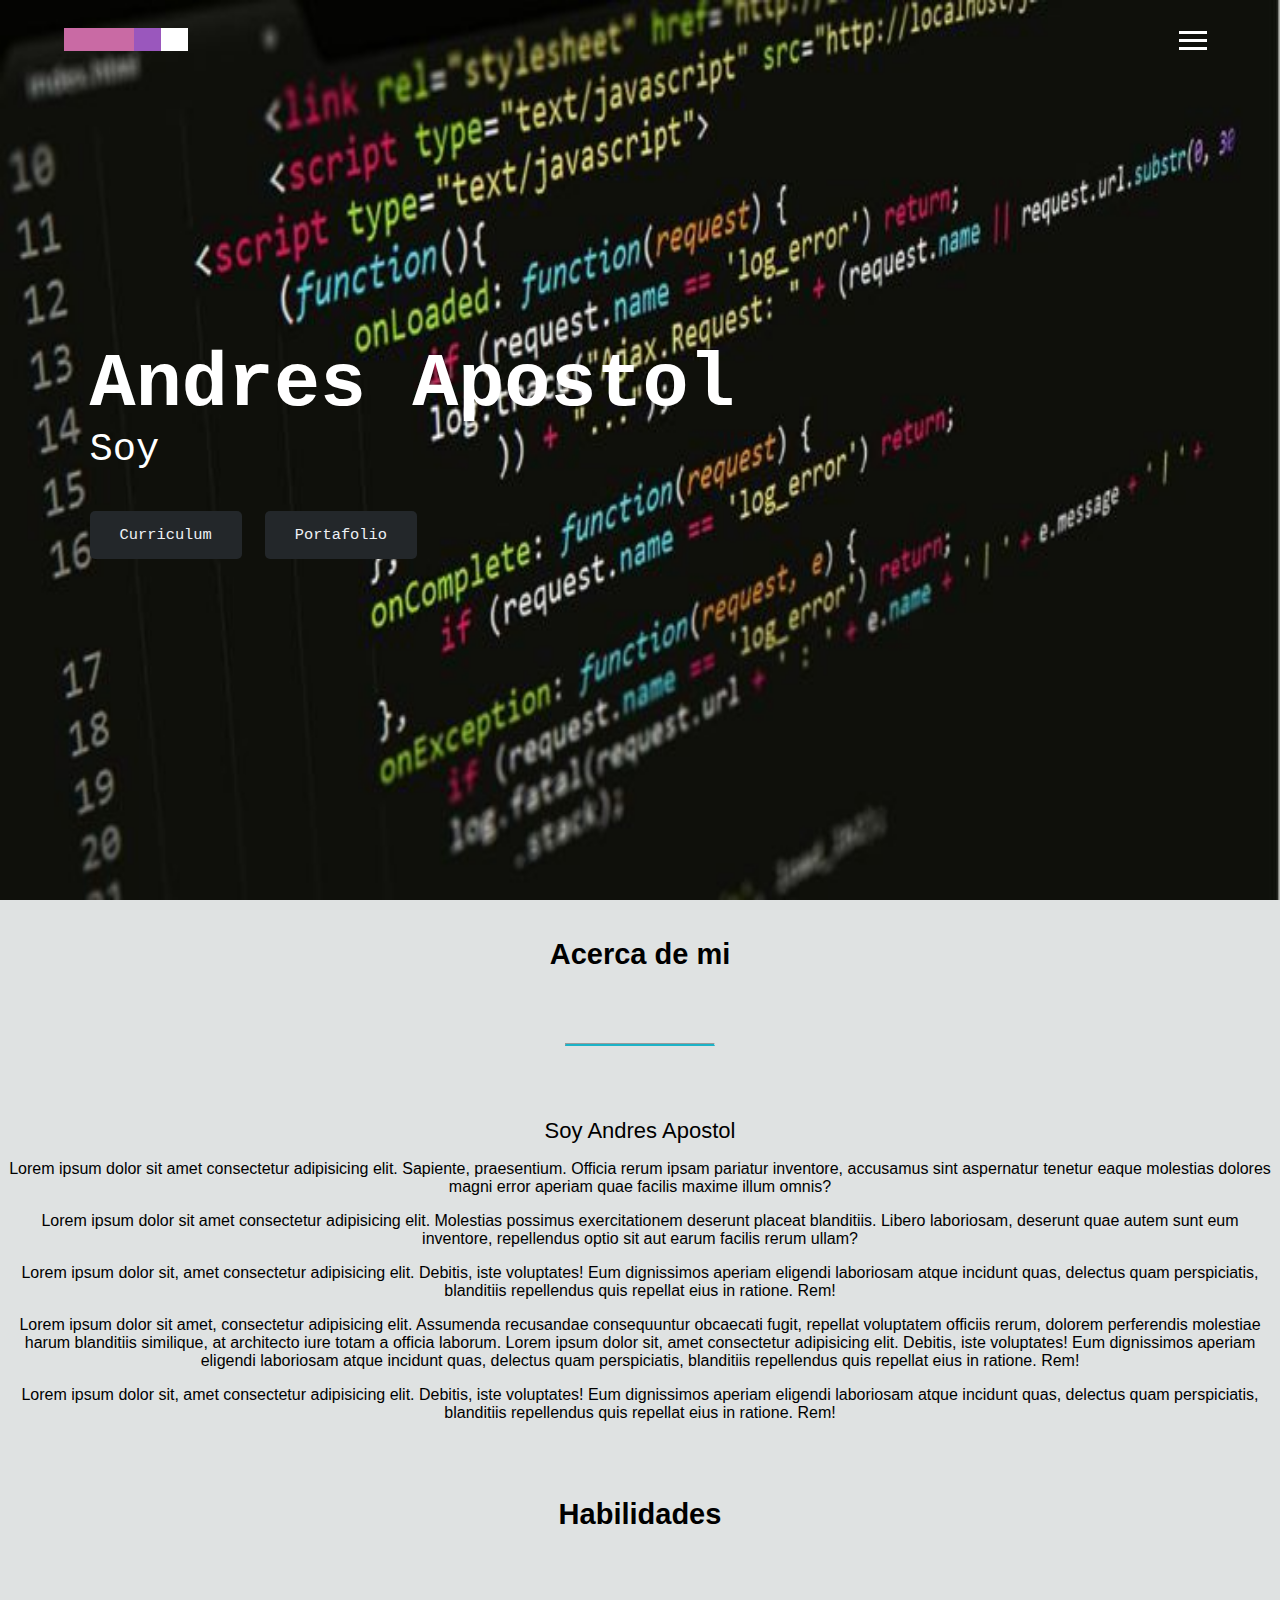
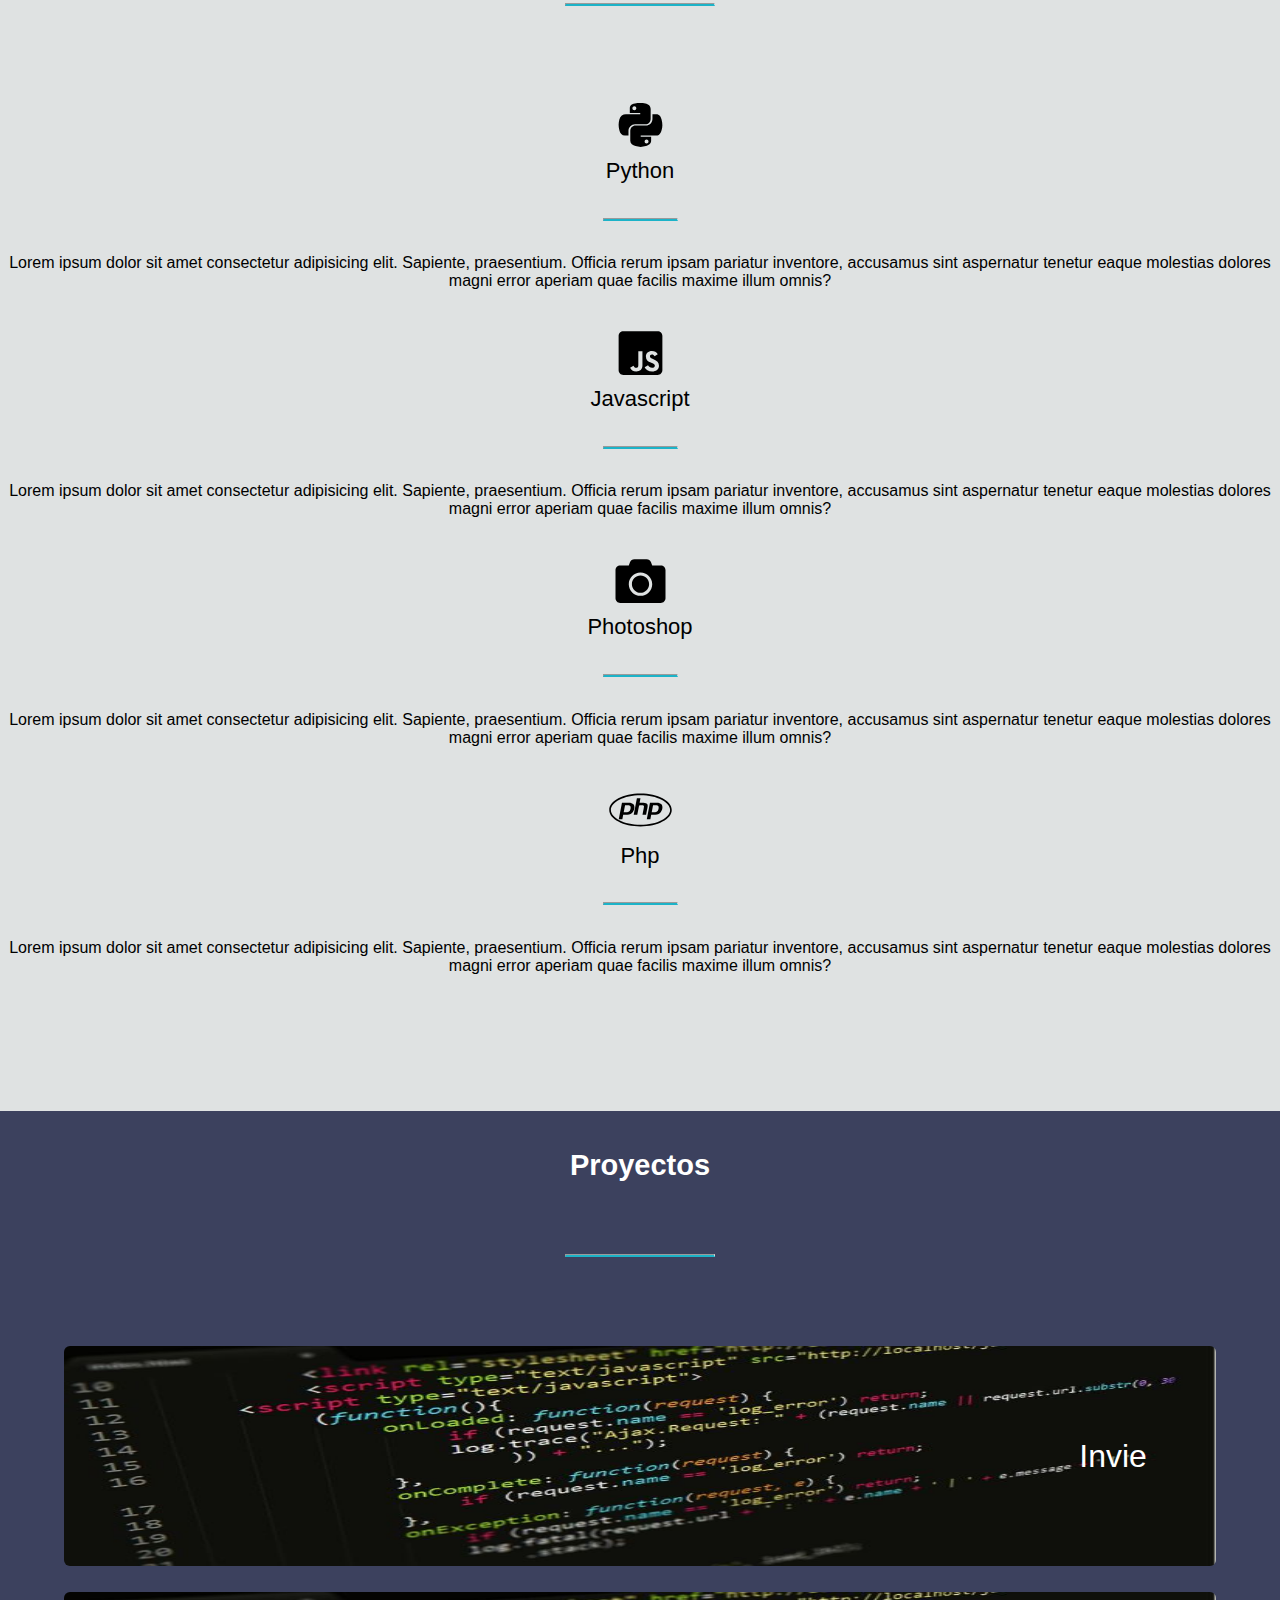
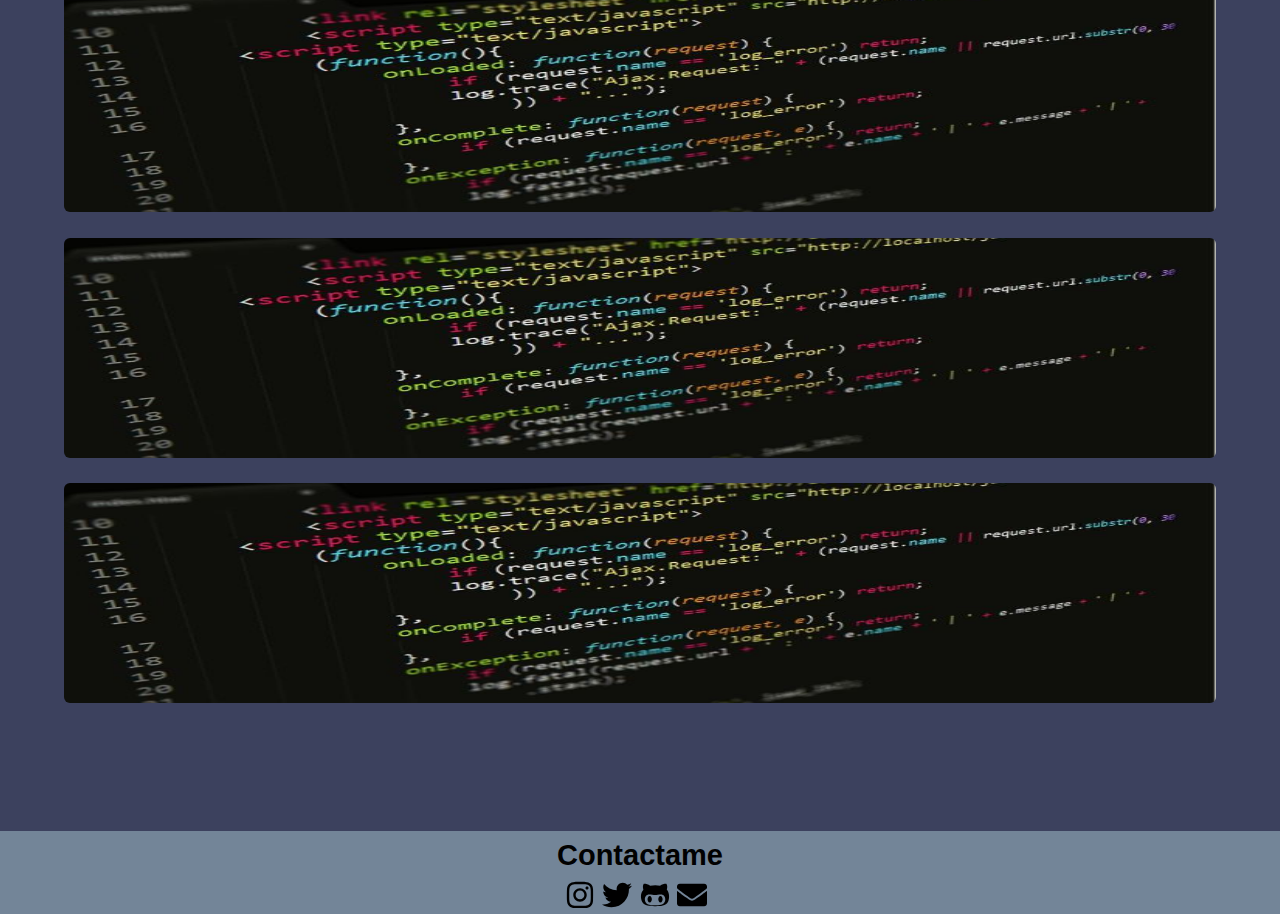
==== commit 7111c499: "Culminacion del diseno de la interfaz movil, eliminacion y adiccion de varios iconos, addicion del a" ====
--- a/index.html
+++ b/index.html
@@ -79,48 +79,70 @@
                 </div>
                 <div class="skill">
                     <div class="heading-title">
-                        <h4 class="text-prefit-movil sub-title-content-movil">Python</h4>
+                        <img src="Imagenes/python-brands.svg" alt="Python">
+                        <h4 class="text-prefit-movil sub-title-content-movil python">Python</h4>
                         <hr class="marker-sub-title">
                     </div>
                     <p class="text-prefit-movil">Lorem ipsum dolor sit amet consectetur adipisicing elit. Sapiente, praesentium. Officia rerum ipsam pariatur inventore, accusamus sint aspernatur tenetur eaque molestias dolores magni error aperiam quae facilis maxime illum omnis?</p>
                 </div>
                 <div class="skill">
                     <div class="heading-title">
-                        <h4 class="text-prefit-movil sub-title-content-movil">Javascript</h4>
+                        <img src="Imagenes/js-square-brands.svg" alt="Javascript">
+                        <h4 class="text-prefit-movil sub-title-content-movil js">Javascript</h4>
                         <hr class="marker-sub-title">
                     </div>
                     <p class="text-prefit-movil">Lorem ipsum dolor sit amet consectetur adipisicing elit. Sapiente, praesentium. Officia rerum ipsam pariatur inventore, accusamus sint aspernatur tenetur eaque molestias dolores magni error aperiam quae facilis maxime illum omnis?</p>
                 </div>
                 <div class="skill">
                     <div class="heading-title">
-                        <h4 class="text-prefit-movil sub-title-content-movil">Photoshop</h4>
+                        <img src="Imagenes/camera-solid.svg" alt="Photoshop">
+                        <h4 class="text-prefit-movil sub-title-content-movil photo">Photoshop</h4>
                         <hr class="marker-sub-title">
                     </div>
                     <p class="text-prefit-movil">Lorem ipsum dolor sit amet consectetur adipisicing elit. Sapiente, praesentium. Officia rerum ipsam pariatur inventore, accusamus sint aspernatur tenetur eaque molestias dolores magni error aperiam quae facilis maxime illum omnis?</p>
                 </div>
+                <div class="skill">
+                    <div class="heading-title">
+                        <img src="Imagenes/php-brands.svg" alt="PHP">
+                        <h4 class="text-prefit-movil sub-title-content-movil">Php</h4>
+                        <hr class="marker-sub-title">
+                    </div>
+                    <p class="text-prefit-movil">Lorem ipsum dolor sit amet consectetur adipisicing elit. Sapiente, praesentium. Officia rerum ipsam pariatur inventore, accusamus sint aspernatur tenetur eaque molestias dolores magni error aperiam quae facilis maxime illum omnis?</p>
+                </div>
+            </article>
+            <article class="content-movil projects-content">
+                <div class="heading-title">
+                    <h3 class="text-prefit-movil title-content-movil"><span style="color:white">Proyectos</span></h3>
+                    <hr class="marker-title">
+                </div>
+                <div class="content-adjust">
+                    <div class="project right">
+                        <p class="text-project right">Invie</p>
+                    </div>
+                    <div class="project">
+                        <p class="text-project"></p>
+                    </div>
+                    <div class="project">
+                        <p class="text-project"></p>
+                    </div>
+                    <div class="project">
+                        <p class="text-project"></p>
+                    </div>
+                </div>
+                
             </article>           
         </section>
-            <!-- Footer e informacion de la pagina -->
-        <!-- <footer id="Contacto" class="footer-style">
-            <div class="footer-title">
-                <h2>Contactame</h2>
+        <footer class="contact-me">
+            <h3 class="text-prefit-movil title-content-movil"><span>Contactame</span></h3>
+            <div class="spider-social">
+                <a href=""><img src="Imagenes/instagram-brands.svg" alt="Instagram"></a>
+                
+                <img src="Imagenes/twitter-brands.svg" alt="Twitter">
+                <img src="Imagenes/github-alt-brands.svg" alt="GitHub">
+                <img src="Imagenes/envelope-solid.svg" alt="Instagram">
+
             </div>
-            <div class="footer-correo">
-                <a class="Correo" href="mailto:aandresaapostol@gmail.com?subject=Consulta%20de%20Pagina">Toca aqui y enviame un correo</a>
-            </div>
-            <div class="Titulo-Redes">
-                <h2>Redes Sociales y Telefono</h2>
-            </div>
-            <div class="footer-form">
-                <div class="Container-Redes">
-                    <a href="https://twitter.com/search?q=%40AP_Andres2000&src=typd&lang=es" target="_blank"><img class="Redes" src="Imagenes/twitter.png" ></a>
-                    <a href="https://www.instagram.com/apostolandres/" target="_blank"><img class="Redes" src="Imagenes/Instagram.png" ></a>
-                    <a href="https://github.com/DeveAP" target="_blank"><img class="Redes" src="Imagenes/GitHub.png"></a>
-                    <a href="https://www.linkedin.com/in/andpost" target="_blank"><img class="Redes" src="Imagenes/LinKedin.png"></a>
-                    <a href="tel:+584127521153" target="_blank"><img class="Redes" src="Imagenes/Telefono.jpg"></a>
-                </div>    
-            </div>           
-        </footer> -->
+        </footer>
     </div>
     <script src="js/index.js"></script>
     <script src="js/menu.js"></script> 
--- a/css/index.css
+++ b/css/index.css
@@ -2,6 +2,9 @@
 *{
     margin: 0;
     padding: 0;
+}
+article{
+    background-color: #dfe2e2;
 }
 
 /* body Grid Tablet */
@@ -10,15 +13,12 @@
     padding: 0;
     width: 100%;
     height: 100vh;
-    display: grid;
-    grid-template-rows: 92% 8%;
 }
 .section-sytle{
     display: flex;
     flex-direction: column;
 }
     .portal{
-    /*background-color: #61ADFE;*/
     background-image:url("../Imagenes/Codigo.jpg");
     background-repeat:no-repeat;
     background-size:100% 100%; 
@@ -47,7 +47,6 @@
         .portal .portal-text p{
             display: inline-block;
             font-size: .4em;
-            /* margin-left: 15%; */
             background-color: #23272A;
             padding: 15px 30px;
             border-radius: 5px;
@@ -56,15 +55,15 @@
             transition-duration: 500;
         }
         .portal .portal-text p:hover{
-            background-color: #2DB2F5;
+            background-color: #1cb3c8;
             transform: scale(1.1);
         }
         .portal .portal-text p:active{
-            background-color: #2DB2F5;
+            background-color: #1cb3c8;
             transform: scale(0.9);
         }
     .about-me{
-        background-color: rgb(255, 255, 231);
+        background-color: #dfe2e2;
     }
         .about-me img{
             display: none;
@@ -73,13 +72,69 @@
             margin-bottom: 30px;
         }
     .skill{
+        background-color: #dfe2e2;
+    }
+        .skill:nth-last-child(1){
+            margin-bottom: 10%;
+        }
+        .skill .heading-title img{
+            height: 50px;
+            width: 75px;
+            margin: 0 auto;
+        }
 
+    .projects-content{
+        background-color: #3c415e;
     }
-        .skill .heading-title h4::before{
-            content: url(../Imagenes/icon-2.svg);
+        .content-adjust{
+            width: 100vw;
+            height: 100%;
             display: flex;
             flex-direction: column;
+            align-items: center;
         }
+        .project:nth-last-child(1){
+            margin-bottom:10%; 
+        }
+        .project{
+            height: 220px;
+            width: 90%;
+            display: flex;
+            align-items: center;
+            margin-top: 2%;
+            background-image: url(../Imagenes/Codigo.jpg);
+            background-size: 100% 100%;
+            border-radius: 6px;
+        }
+        .project.right{
+            justify-content: flex-end;
+        }
+            .project .text-project{
+                color: white;
+                font-size: 2em;
+                margin-left: 6%;
+            }
+            .project .text-project.right{
+                margin-right: 6%;
+            }
+.contact-me{
+    background-color: #738598;
+    color: #010101;
+    display: flex;
+    flex-direction: column;
+    align-items: center;    
+}
+    .spider-social{
+        width: 150px;
+    }
+    .contact-me .spider-social img{
+        display: inline-block;
+        height: 30px;
+        width: 30px;
+        margin-right: 2%;
+    }
+
+
 /* Clases generales para elementos */
 .text-prefit-movil{
     padding: 8px;
@@ -90,12 +145,12 @@
     font-size: 29px;
 }
 .marker-title{
-    border-bottom: #2DB2F5 solid 2px;
+    border-bottom: #1cb3c8 solid 2px;
     width: 150px;
     margin: 5% auto;
 }
 .marker-sub-title{
-    border-bottom: #2DB2F5 solid 2px;
+    border-bottom: #1cb3c8 solid 2px;
     width: 75px;
     margin: 2% auto;
 }
@@ -113,5 +168,7 @@
     /* margin: 10% 0; */
 }
 .heading-title{
-    margin-top:30px; 
+    margin-top:30px;
+    display: flex;
+    flex-direction: column; 
 }--- a/css/menu.css
+++ b/css/menu.css
@@ -34,7 +34,7 @@
   .header-style.active-menu{
       top:0px;
       font-weight:bold;
-      background-color: #3D3D3D;
+      background-color: #3c415e;
   }
 .section-style{
   background-color:transparent;
@@ -70,7 +70,7 @@
 }
 .cd-header.nav-is-visible.header-black{
   width: 100%;
-  background-color: #3D3D3D;
+  background-color: #3c415e;
   padding: 0 5%;
 }
 @media only screen and (min-width: 768px) {
@@ -199,7 +199,7 @@
   /* this is the 3D rotating navigation */
   position: relative;
   height: 100%;
-  background-color: #343c55;
+  background-color: #738598;
   /* Force Hardware Acceleration */
   -webkit-transform: translateZ(0);
   -moz-transform: translateZ(0);
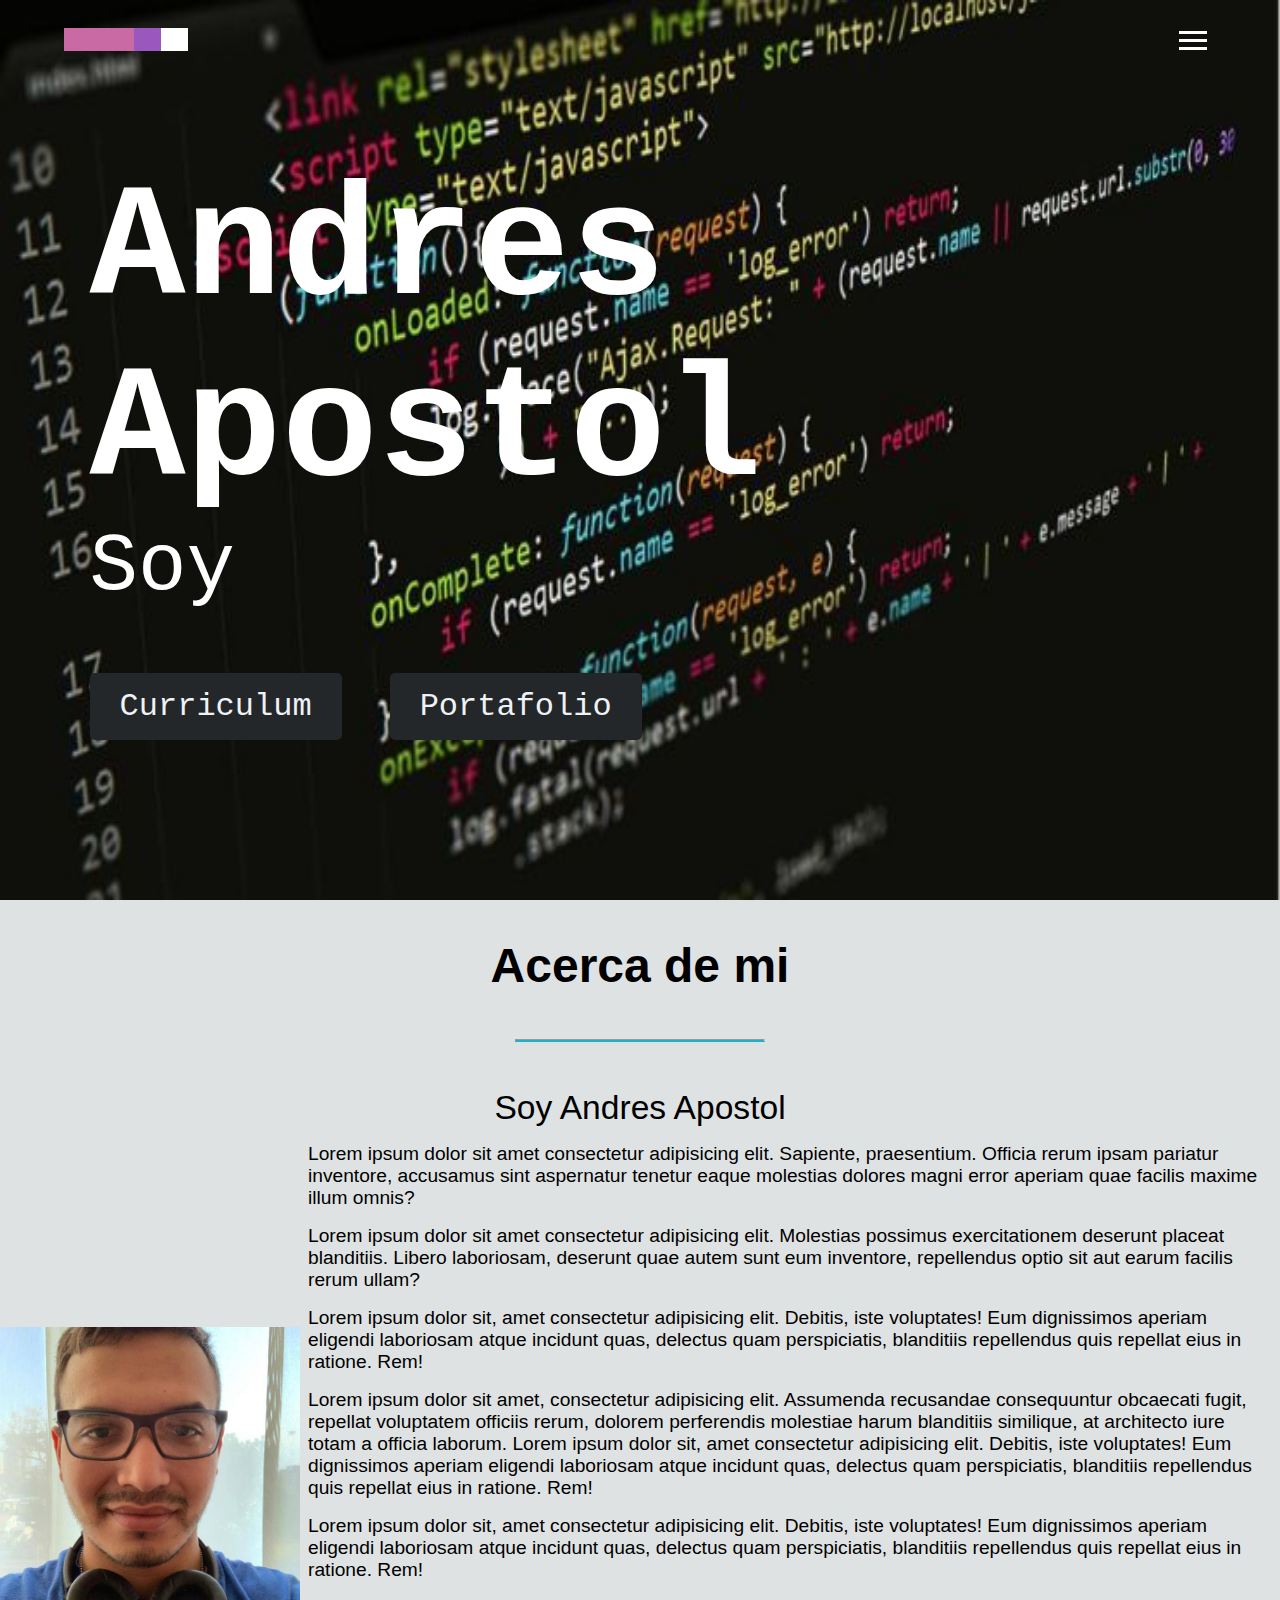
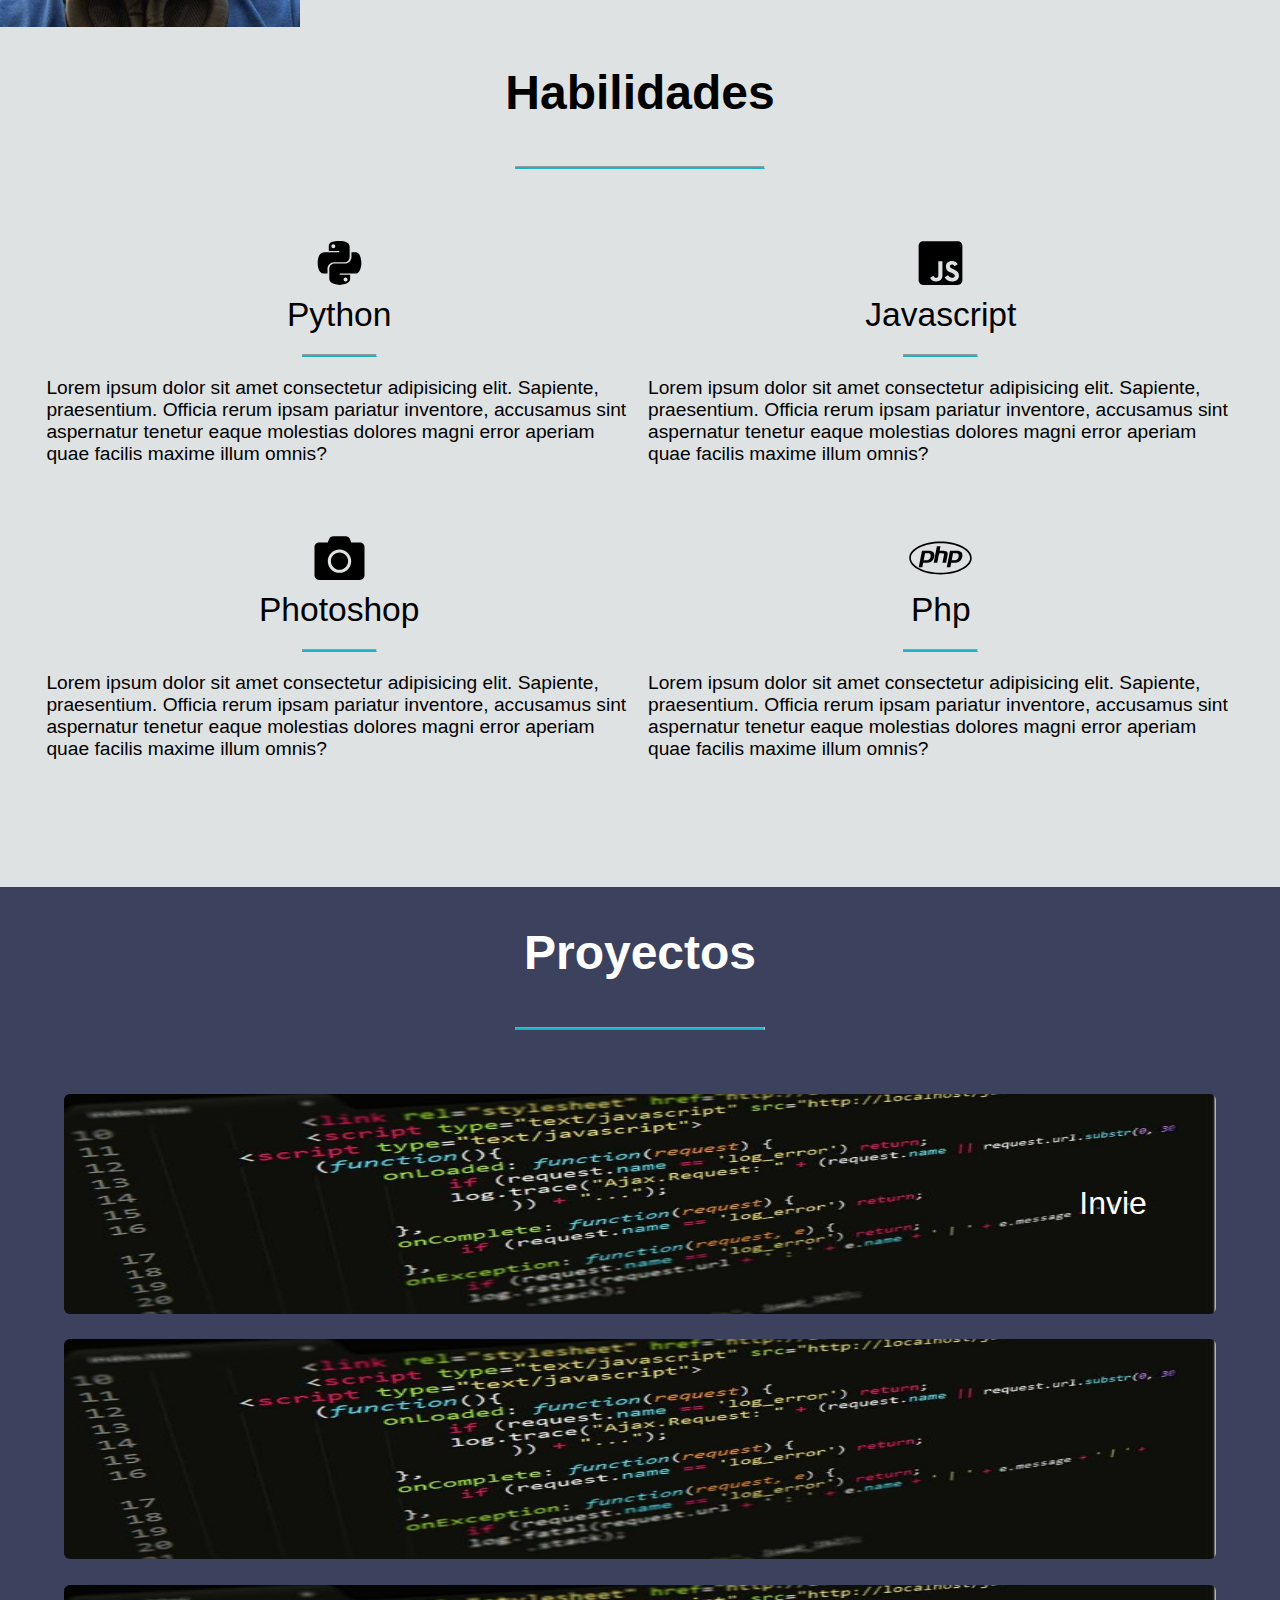
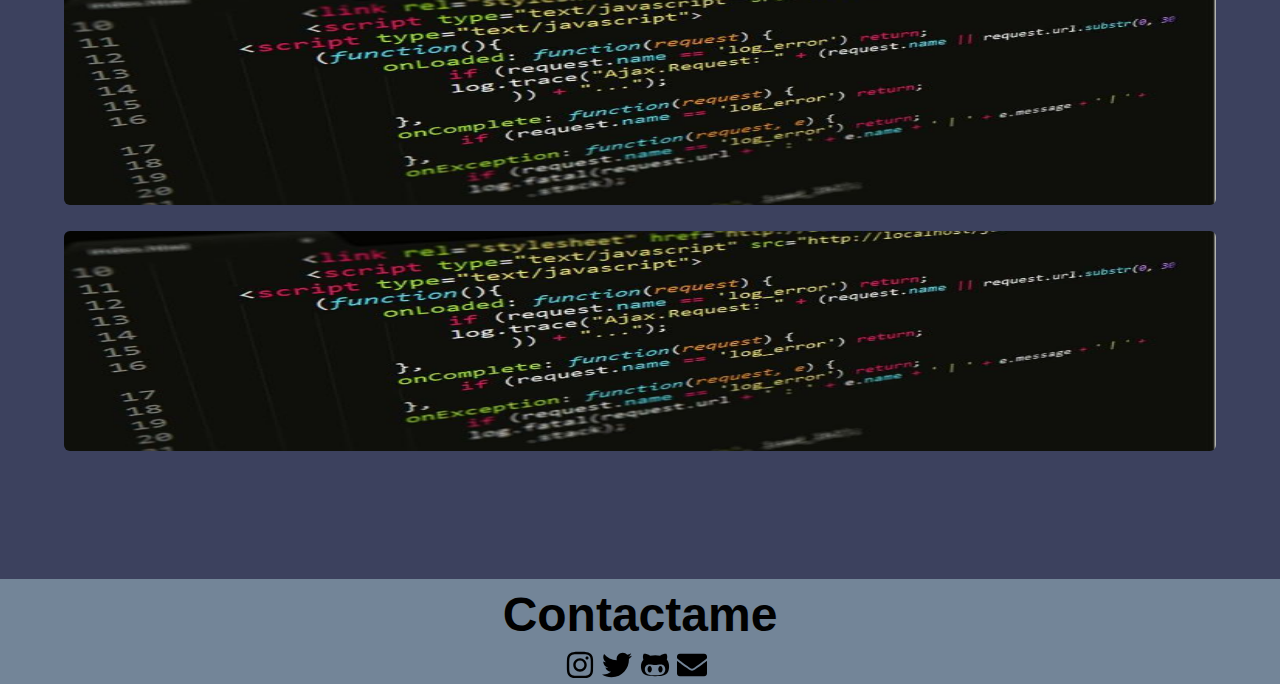
==== commit ed1441b6: "prueba resposive" ====
--- a/index.html
+++ b/index.html
@@ -65,49 +65,57 @@
                     <hr class="marker-title">
                 </div>
                 <h4 class="text-prefit-movil sub-title-content-movil"> Soy Andres Apostol </h4>
-                <img src="Imagenes/FotoPerfil.jpg" alt="" srcset="">
-                <p class="text-prefit-movil">Lorem ipsum dolor sit amet consectetur adipisicing elit. Sapiente, praesentium. Officia rerum ipsam pariatur inventore, accusamus sint aspernatur tenetur eaque molestias dolores magni error aperiam quae facilis maxime illum omnis?</p>
-                <p class="text-prefit-movil">Lorem ipsum dolor sit amet consectetur adipisicing elit. Molestias possimus exercitationem deserunt placeat blanditiis. Libero laboriosam, deserunt quae autem sunt eum inventore, repellendus optio sit aut earum facilis rerum ullam?</p>
-                <p class="text-prefit-movil">Lorem ipsum dolor sit, amet consectetur adipisicing elit. Debitis, iste voluptates! Eum dignissimos aperiam eligendi laboriosam atque incidunt quas, delectus quam perspiciatis, blanditiis repellendus quis repellat eius in ratione. Rem!</p>
-                <p class="text-prefit-movil">Lorem ipsum dolor sit amet, consectetur adipisicing elit. Assumenda recusandae consequuntur obcaecati fugit, repellat voluptatem officiis rerum, dolorem perferendis molestiae harum blanditiis similique, at architecto iure totam a officia laborum. Lorem ipsum dolor sit, amet consectetur adipisicing elit. Debitis, iste voluptates! Eum dignissimos aperiam eligendi laboriosam atque incidunt quas, delectus quam perspiciatis, blanditiis repellendus quis repellat eius in ratione. Rem!</p>
-                <p class="text-prefit-movil">Lorem ipsum dolor sit, amet consectetur adipisicing elit. Debitis, iste voluptates! Eum dignissimos aperiam eligendi laboriosam atque incidunt quas, delectus quam perspiciatis, blanditiis repellendus quis repellat eius in ratione. Rem!</p>
+                <div class="content-perfil">
+                    <img src="Imagenes/FotoPerfil.jpg" alt="" srcset="">
+                    <div>
+                        <p class="text-prefit-movil">Lorem ipsum dolor sit amet consectetur adipisicing elit. Sapiente, praesentium. Officia rerum ipsam pariatur inventore, accusamus sint aspernatur tenetur eaque molestias dolores magni error aperiam quae facilis maxime illum omnis?</p>
+                        <p class="text-prefit-movil">Lorem ipsum dolor sit amet consectetur adipisicing elit. Molestias possimus exercitationem deserunt placeat blanditiis. Libero laboriosam, deserunt quae autem sunt eum inventore, repellendus optio sit aut earum facilis rerum ullam?</p>
+                        <p class="text-prefit-movil">Lorem ipsum dolor sit, amet consectetur adipisicing elit. Debitis, iste voluptates! Eum dignissimos aperiam eligendi laboriosam atque incidunt quas, delectus quam perspiciatis, blanditiis repellendus quis repellat eius in ratione. Rem!</p>
+                        <p class="text-prefit-movil">Lorem ipsum dolor sit amet, consectetur adipisicing elit. Assumenda recusandae consequuntur obcaecati fugit, repellat voluptatem officiis rerum, dolorem perferendis molestiae harum blanditiis similique, at architecto iure totam a officia laborum. Lorem ipsum dolor sit, amet consectetur adipisicing elit. Debitis, iste voluptates! Eum dignissimos aperiam eligendi laboriosam atque incidunt quas, delectus quam perspiciatis, blanditiis repellendus quis repellat eius in ratione. Rem!</p>
+                        <p class="text-prefit-movil">Lorem ipsum dolor sit, amet consectetur adipisicing elit. Debitis, iste voluptates! Eum dignissimos aperiam eligendi laboriosam atque incidunt quas, delectus quam perspiciatis, blanditiis repellendus quis repellat eius in ratione. Rem!</p>    
+                    </div>
+                </div>
+                
+                
             </article>
             <article class="content-movil skills-content">
                 <div class="heading-title">
                     <h3 class="text-prefit-movil title-content-movil"><span>Habilidades</span></h3>
                     <hr class="marker-title">
                 </div>
-                <div class="skill">
-                    <div class="heading-title">
-                        <img src="Imagenes/python-brands.svg" alt="Python">
-                        <h4 class="text-prefit-movil sub-title-content-movil python">Python</h4>
-                        <hr class="marker-sub-title">
-                    </div>
-                    <p class="text-prefit-movil">Lorem ipsum dolor sit amet consectetur adipisicing elit. Sapiente, praesentium. Officia rerum ipsam pariatur inventore, accusamus sint aspernatur tenetur eaque molestias dolores magni error aperiam quae facilis maxime illum omnis?</p>
-                </div>
-                <div class="skill">
-                    <div class="heading-title">
-                        <img src="Imagenes/js-square-brands.svg" alt="Javascript">
-                        <h4 class="text-prefit-movil sub-title-content-movil js">Javascript</h4>
-                        <hr class="marker-sub-title">
-                    </div>
-                    <p class="text-prefit-movil">Lorem ipsum dolor sit amet consectetur adipisicing elit. Sapiente, praesentium. Officia rerum ipsam pariatur inventore, accusamus sint aspernatur tenetur eaque molestias dolores magni error aperiam quae facilis maxime illum omnis?</p>
-                </div>
-                <div class="skill">
-                    <div class="heading-title">
-                        <img src="Imagenes/camera-solid.svg" alt="Photoshop">
-                        <h4 class="text-prefit-movil sub-title-content-movil photo">Photoshop</h4>
-                        <hr class="marker-sub-title">
-                    </div>
-                    <p class="text-prefit-movil">Lorem ipsum dolor sit amet consectetur adipisicing elit. Sapiente, praesentium. Officia rerum ipsam pariatur inventore, accusamus sint aspernatur tenetur eaque molestias dolores magni error aperiam quae facilis maxime illum omnis?</p>
-                </div>
-                <div class="skill">
-                    <div class="heading-title">
-                        <img src="Imagenes/php-brands.svg" alt="PHP">
-                        <h4 class="text-prefit-movil sub-title-content-movil">Php</h4>
-                        <hr class="marker-sub-title">
-                    </div>
-                    <p class="text-prefit-movil">Lorem ipsum dolor sit amet consectetur adipisicing elit. Sapiente, praesentium. Officia rerum ipsam pariatur inventore, accusamus sint aspernatur tenetur eaque molestias dolores magni error aperiam quae facilis maxime illum omnis?</p>
+                <div class="content-skills">
+                    <div class="skill">
+                            <div class="heading-title">
+                                <img src="Imagenes/python-brands.svg" alt="Python">
+                                <h4 class="text-prefit-movil sub-title-content-movil python">Python</h4>
+                                <hr class="marker-sub-title">
+                            </div>
+                            <p class="text-prefit-movil">Lorem ipsum dolor sit amet consectetur adipisicing elit. Sapiente, praesentium. Officia rerum ipsam pariatur inventore, accusamus sint aspernatur tenetur eaque molestias dolores magni error aperiam quae facilis maxime illum omnis?</p>
+                        </div>
+                        <div class="skill">
+                            <div class="heading-title">
+                                <img src="Imagenes/js-square-brands.svg" alt="Javascript">
+                                <h4 class="text-prefit-movil sub-title-content-movil js">Javascript</h4>
+                                <hr class="marker-sub-title">
+                            </div>
+                            <p class="text-prefit-movil">Lorem ipsum dolor sit amet consectetur adipisicing elit. Sapiente, praesentium. Officia rerum ipsam pariatur inventore, accusamus sint aspernatur tenetur eaque molestias dolores magni error aperiam quae facilis maxime illum omnis?</p>
+                        </div>
+                        <div class="skill">
+                            <div class="heading-title">
+                                <img src="Imagenes/camera-solid.svg" alt="Photoshop">
+                                <h4 class="text-prefit-movil sub-title-content-movil photo">Photoshop</h4>
+                                <hr class="marker-sub-title">
+                            </div>
+                            <p class="text-prefit-movil">Lorem ipsum dolor sit amet consectetur adipisicing elit. Sapiente, praesentium. Officia rerum ipsam pariatur inventore, accusamus sint aspernatur tenetur eaque molestias dolores magni error aperiam quae facilis maxime illum omnis?</p>
+                        </div>
+                        <div class="skill">
+                            <div class="heading-title">
+                                <img src="Imagenes/php-brands.svg" alt="PHP">
+                                <h4 class="text-prefit-movil sub-title-content-movil">Php</h4>
+                                <hr class="marker-sub-title">
+                            </div>
+                            <p class="text-prefit-movil">Lorem ipsum dolor sit amet consectetur adipisicing elit. Sapiente, praesentium. Officia rerum ipsam pariatur inventore, accusamus sint aspernatur tenetur eaque molestias dolores magni error aperiam quae facilis maxime illum omnis?</p>
+                        </div>
                 </div>
             </article>
             <article class="content-movil projects-content">
--- a/css/index.css
+++ b/css/index.css
@@ -8,6 +8,7 @@
 }
 
 /* body Grid Tablet */
+/* Recursive adaptation */
 .body-style{
     margin: 0;
     padding: 0;
@@ -171,4 +172,48 @@
     margin-top:30px;
     display: flex;
     flex-direction: column; 
+}
+
+@media screen and (min-width:767px){
+    .portal .portal-text{
+        font-size: 5em;
+    }
+
+    .about-me img{
+        display: inherit;
+        width: 300px;
+        height: 300px;
+        margin-top: 15%;
+    }
+    .content-skills{
+        display: grid;
+        grid-template-rows: repeat(2,50%);
+        grid-template-columns: repeat(2,50%);
+        padding: 0 3%;
+        margin-bottom: 7%;
+
+    }
+    .content-perfil{
+        display: flex;
+    }
+    .title-content-movil{
+        font-size: 3em !important;
+    }
+    h3.text-prefit-movil,h4.text-prefit-movil{
+        text-align: center;
+    }
+    .text-prefit-movil{
+        font-size: 1.2em;
+        text-align: start;       
+    }
+    .marker-title{
+        margin: 3% auto;
+        width: 250px;
+    }
+    .sub-title-content-movil{
+        font-size: 2.1em;
+    }
+}
+@media screen and (min-width:1024px){
+    
 }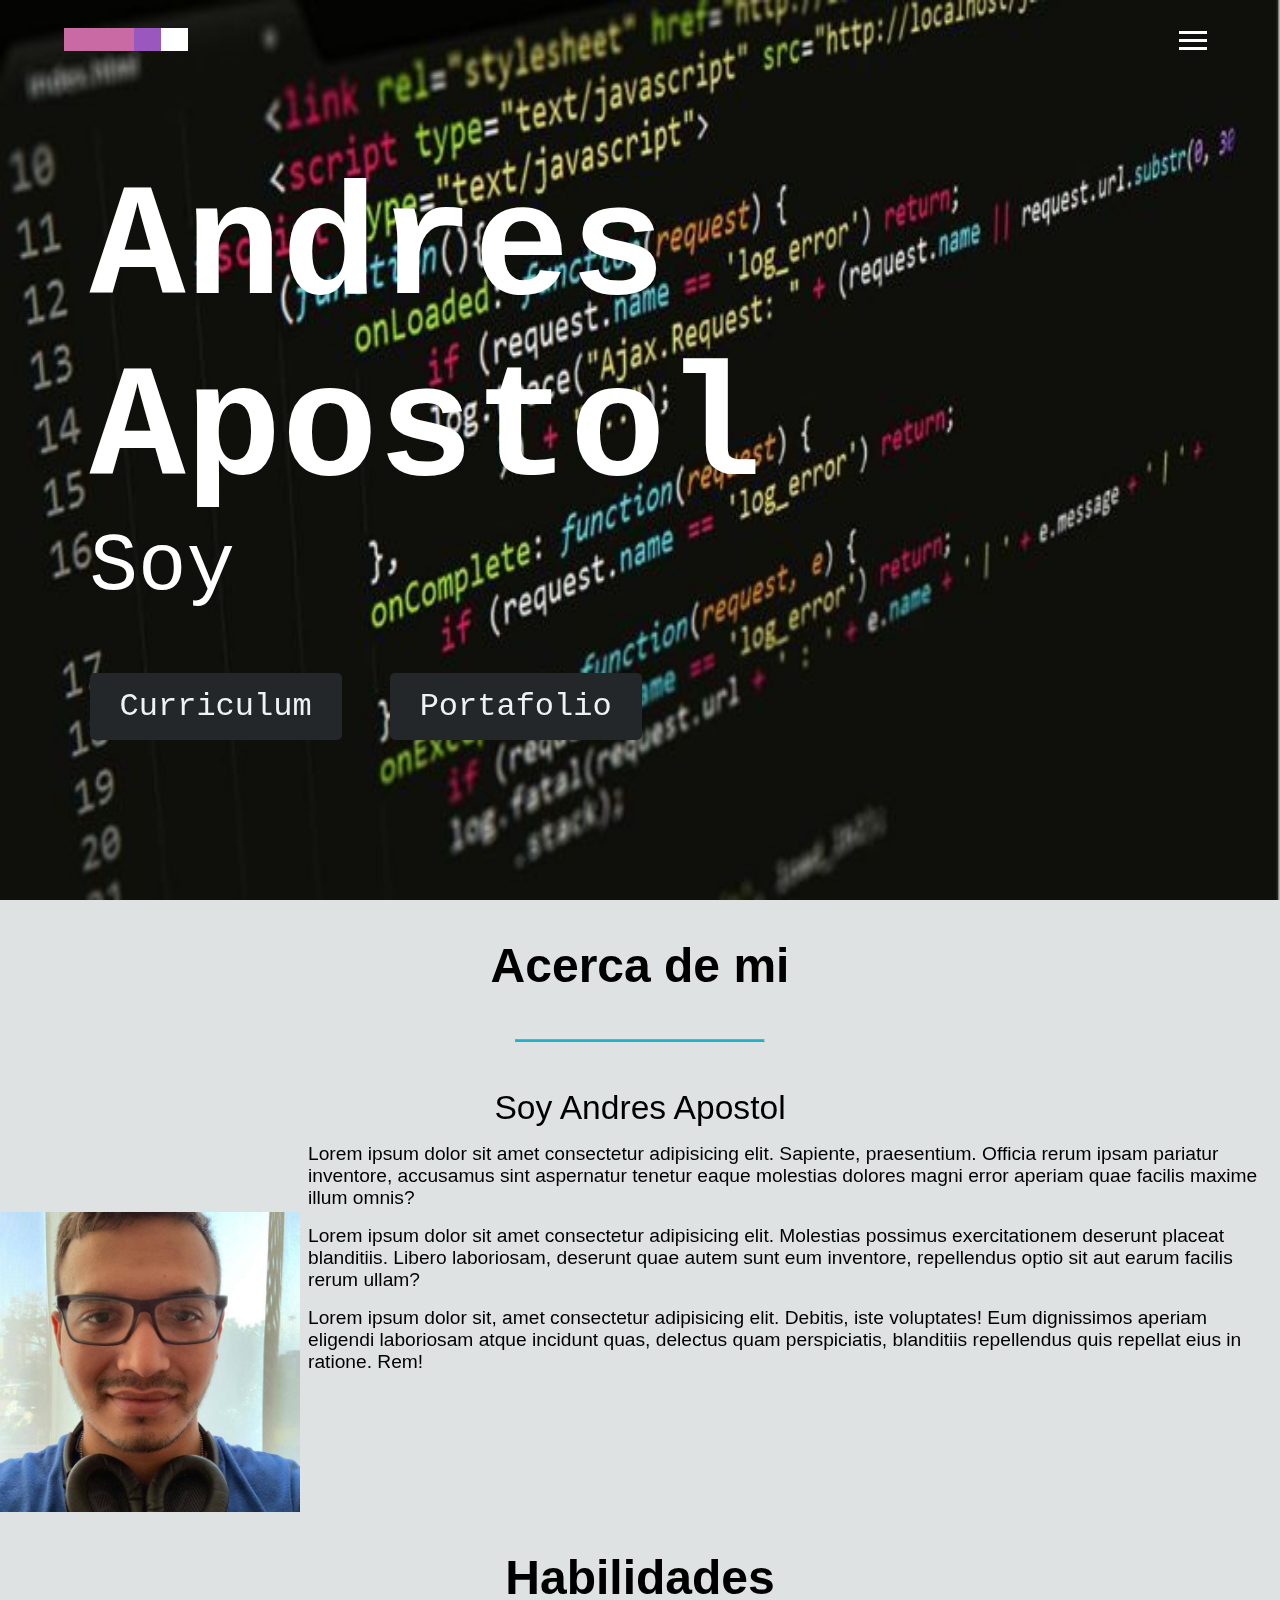
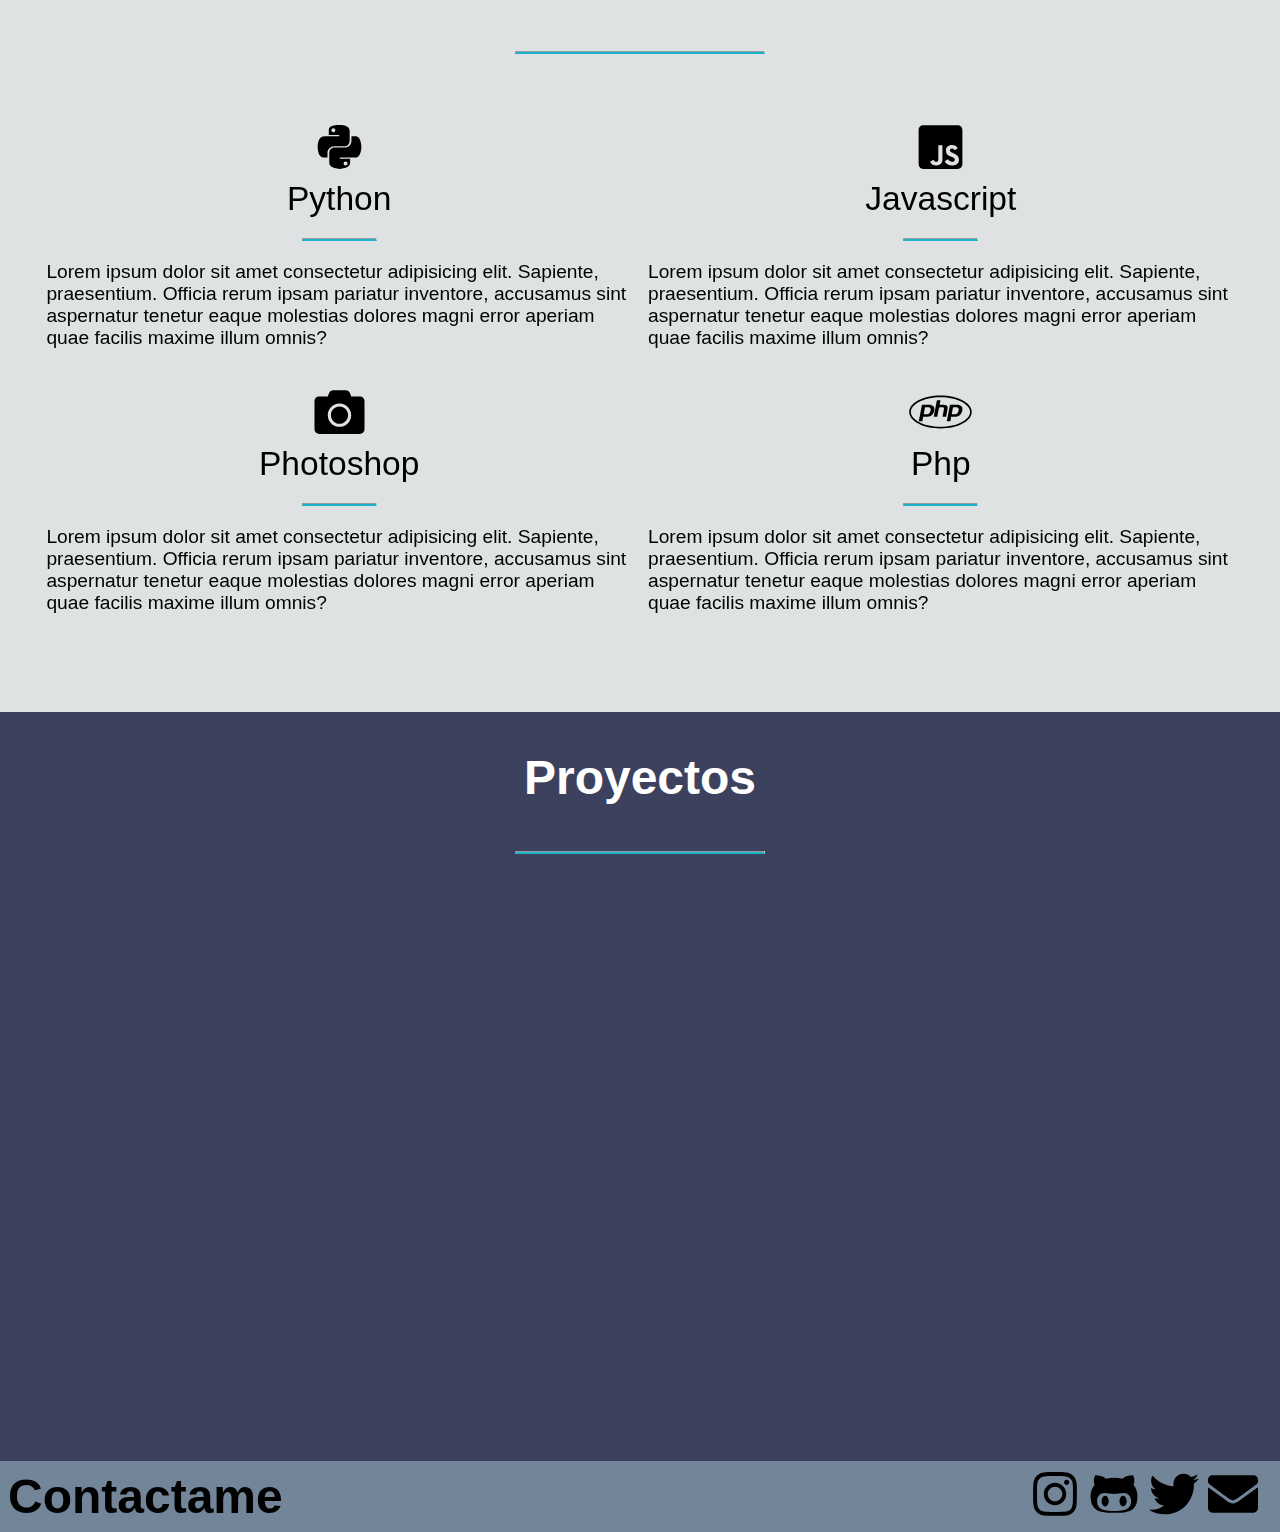
==== commit 2752fa4d: "Creacion y automatizacion de animaciones segun el progreso de la pagina" ====
--- a/index.html
+++ b/index.html
@@ -71,8 +71,6 @@
                         <p class="text-prefit-movil">Lorem ipsum dolor sit amet consectetur adipisicing elit. Sapiente, praesentium. Officia rerum ipsam pariatur inventore, accusamus sint aspernatur tenetur eaque molestias dolores magni error aperiam quae facilis maxime illum omnis?</p>
                         <p class="text-prefit-movil">Lorem ipsum dolor sit amet consectetur adipisicing elit. Molestias possimus exercitationem deserunt placeat blanditiis. Libero laboriosam, deserunt quae autem sunt eum inventore, repellendus optio sit aut earum facilis rerum ullam?</p>
                         <p class="text-prefit-movil">Lorem ipsum dolor sit, amet consectetur adipisicing elit. Debitis, iste voluptates! Eum dignissimos aperiam eligendi laboriosam atque incidunt quas, delectus quam perspiciatis, blanditiis repellendus quis repellat eius in ratione. Rem!</p>
-                        <p class="text-prefit-movil">Lorem ipsum dolor sit amet, consectetur adipisicing elit. Assumenda recusandae consequuntur obcaecati fugit, repellat voluptatem officiis rerum, dolorem perferendis molestiae harum blanditiis similique, at architecto iure totam a officia laborum. Lorem ipsum dolor sit, amet consectetur adipisicing elit. Debitis, iste voluptates! Eum dignissimos aperiam eligendi laboriosam atque incidunt quas, delectus quam perspiciatis, blanditiis repellendus quis repellat eius in ratione. Rem!</p>
-                        <p class="text-prefit-movil">Lorem ipsum dolor sit, amet consectetur adipisicing elit. Debitis, iste voluptates! Eum dignissimos aperiam eligendi laboriosam atque incidunt quas, delectus quam perspiciatis, blanditiis repellendus quis repellat eius in ratione. Rem!</p>    
                     </div>
                 </div>
                 
@@ -143,12 +141,10 @@
         <footer class="contact-me">
             <h3 class="text-prefit-movil title-content-movil"><span>Contactame</span></h3>
             <div class="spider-social">
-                <a href=""><img src="Imagenes/instagram-brands.svg" alt="Instagram"></a>
-                
-                <img src="Imagenes/twitter-brands.svg" alt="Twitter">
-                <img src="Imagenes/github-alt-brands.svg" alt="GitHub">
-                <img src="Imagenes/envelope-solid.svg" alt="Instagram">
-
+                <a href="https://www.instagram.com/apostolandres/"><img src="Imagenes/instagram-brands.svg" alt="Instagram"></a>
+                <a href="https://github.com/DeveAP"><img src="Imagenes/github-alt-brands.svg" alt="GitHub"></a>
+                <a href="https://twitter.com/AP_Andres2000"><img src="Imagenes/twitter-brands.svg" alt="Twitter"></a>
+                <a href="mailito:aandresaapostol@gmail.com"><img src="Imagenes/envelope-solid.svg" alt="Email"></a>
             </div>
         </footer>
     </div>
--- a/css/index.css
+++ b/css/index.css
@@ -2,6 +2,9 @@
 *{
     margin: 0;
     padding: 0;
+}
+body{
+    background-color: #dfe2e2;
 }
 article{
     background-color: #dfe2e2;
@@ -14,6 +17,8 @@
     padding: 0;
     width: 100%;
     height: 100vh;
+    background-color: #dfe2e2;
+    /* overflow: hidden; */
 }
 .section-sytle{
     display: flex;
@@ -36,6 +41,9 @@
             margin-left:5%;
             padding:2%;
             border-radius:5px;
+            animation-name: fade-in-left;
+            animation-duration: 1s;
+            animation-fill-mode: forwards;
         }
         .portal .portal-text h1{
             font: 1.56em;
@@ -53,7 +61,7 @@
             border-radius: 5px;
             cursor: pointer;
             color:#EEF1F5;
-            transition-duration: 500;
+            transition: .5s;
         }
         .portal .portal-text p:hover{
             background-color: #1cb3c8;
@@ -65,16 +73,22 @@
         }
     .about-me{
         background-color: #dfe2e2;
+
     }
         .about-me img{
             display: none;
+
         }
         .about-me p:last-child{
             margin-bottom: 30px;
         }
     .skill{
         background-color: #dfe2e2;
-    }
+        transition: .4s;
+        box-shadow: 0px 0px 0px 0px #888888;
+
+    }
+
         .skill:nth-last-child(1){
             margin-bottom: 10%;
         }
@@ -86,13 +100,15 @@
 
     .projects-content{
         background-color: #3c415e;
+        position: relative;
     }
         .content-adjust{
-            width: 100vw;
+            width: 100%;
             height: 100%;
             display: flex;
             flex-direction: column;
             align-items: center;
+            opacity: 0;
         }
         .project:nth-last-child(1){
             margin-bottom:10%; 
@@ -106,7 +122,16 @@
             background-image: url(../Imagenes/Codigo.jpg);
             background-size: 100% 100%;
             border-radius: 6px;
-        }
+            transition: .6s;
+            animation-name: fly;
+            animation-duration: .9s;
+            animation-iteration-count: infinite;
+            animation-direction: alternate;
+        }
+        .project:active{
+            transform: scale(.9);
+        }
+
         .project.right{
             justify-content: flex-end;
         }
@@ -141,6 +166,7 @@
     padding: 8px;
     text-align: center;
     font-size: 16px;
+
 }
 .title-content-movil{
     font-size: 29px;
@@ -162,7 +188,7 @@
 
 .content-movil{
     /* height: 200vh; */
-    width: 100vw;
+    /* width: 100vw; */
     display: flex;
     flex-direction: column;
     justify-items: center;
@@ -172,6 +198,7 @@
     margin-top:30px;
     display: flex;
     flex-direction: column; 
+
 }
 
 @media screen and (min-width:767px){
@@ -183,7 +210,8 @@
         display: inherit;
         width: 300px;
         height: 300px;
-        margin-top: 15%;
+        margin-top: 6%;
+        
     }
     .content-skills{
         display: grid;
@@ -191,8 +219,32 @@
         grid-template-columns: repeat(2,50%);
         padding: 0 3%;
         margin-bottom: 7%;
-
-    }
+    }
+    .skill:nth-last-child(1){
+        margin-bottom: 0;
+    }
+
+    .project:nth-last-child(1){
+        margin-bottom:0 ;
+    }
+    .content-adjust{
+        display: grid;
+        grid-template-rows: repeat(2,50%);
+        grid-template-columns: repeat(2,50%);
+        justify-items: center;
+        margin-bottom: 8%;
+    }
+    .contact-me{
+        flex-direction: row;
+        justify-content: space-between;
+    }
+        .spider-social{
+            width: 250px;
+        }
+        .contact-me .spider-social img{
+            width: 50px;
+            height: 50px;
+        }
     .content-perfil{
         display: flex;
     }
@@ -213,7 +265,31 @@
     .sub-title-content-movil{
         font-size: 2.1em;
     }
-}
-@media screen and (min-width:1024px){
-    
+
+}
+@media screen and (min-width:1023px){
+    .skill:hover{
+        transform: scale(1.1);
+        box-shadow: 5px 8px 8px 7px #738598;
+        z-index: 1;
+    }
+    .project{
+        transition: .4s;
+    }
+    .project:hover{
+        transform: scale(1.1);
+    }
+    .project:active{
+        transform: scale(1);
+    }
+
+}
+
+@keyframes fly{
+    0% {
+        transform: translateY(3px);
+    }
+    100%{
+        transform: translateY(0px);
+    }
 }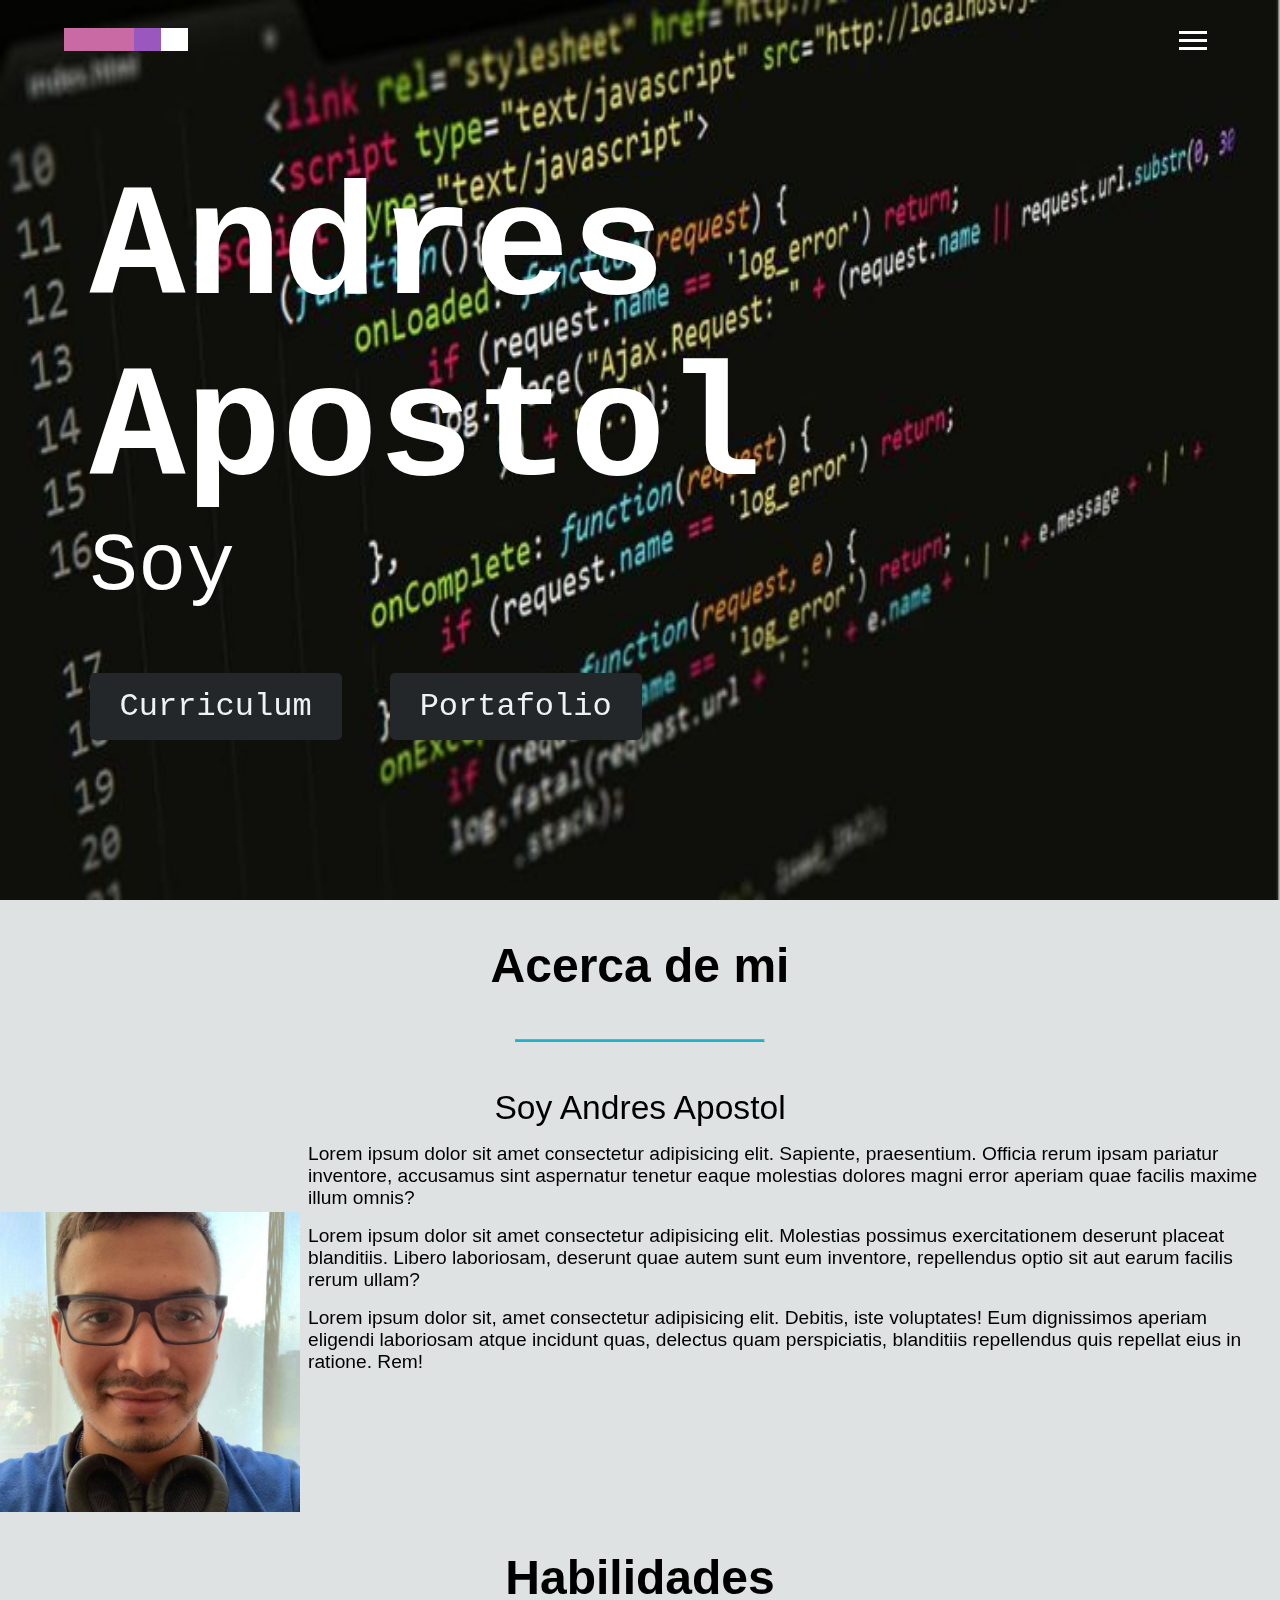
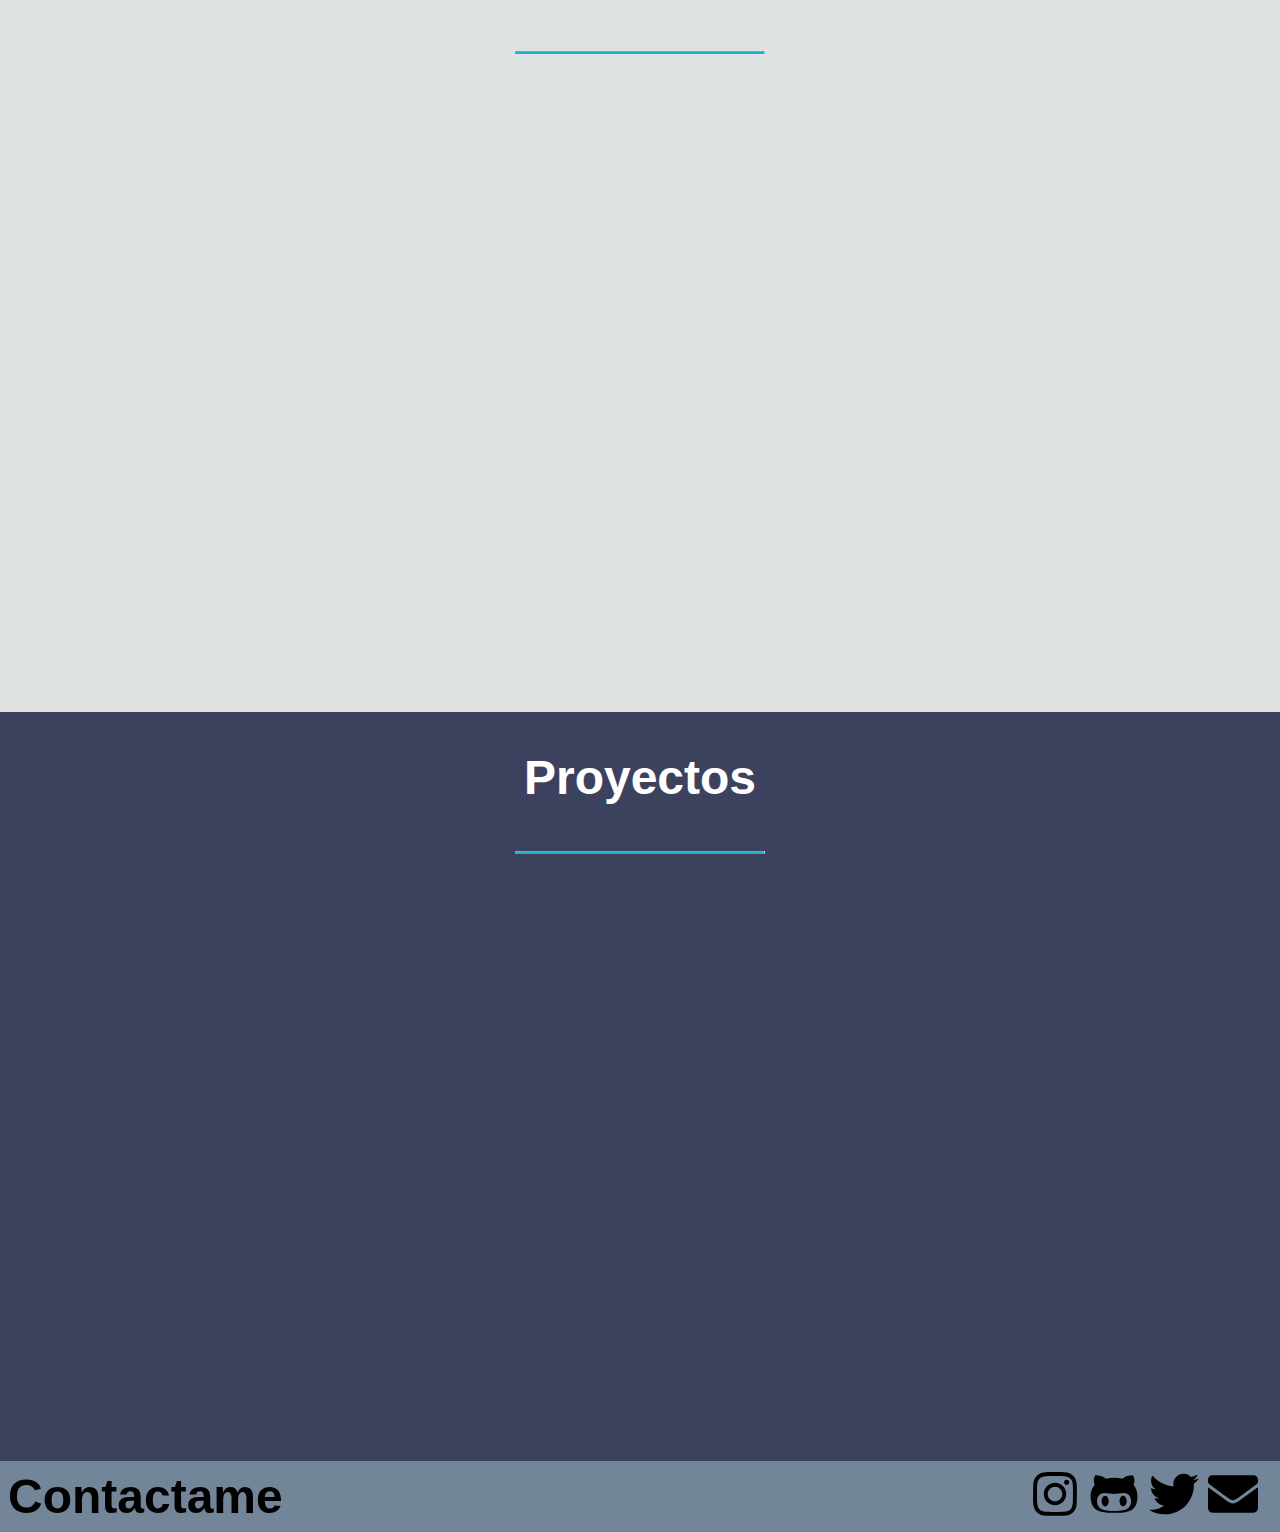
==== commit e03cac1c: "Madificacion de animaciones,adiccion de id en el menu y correccion en el correo" ====
--- a/index.html
+++ b/index.html
@@ -23,23 +23,23 @@
         <nav class="cd-3d-nav-container">
             <ul class="cd-3d-nav">
                 <li class="cd-selected">
-                    <a href="#0">Inicio</a>
+                    <a href="#portal">Inicio</a>
                 </li>
 
                 <li>
-                    <a href="#0">Perfil</a>
+                    <a href="#about-me">Perfil</a>
                 </li>
 
                 <li>
-                    <a href="#0">Habilidades</a>
+                    <a href="#skills">Habilidades</a>
                 </li>
 
                 <li>
-                    <a href="#0">Proyectos</a>
+                    <a href="#projects">Proyectos</a>
                 </li>
 
                 <li>
-                    <a href="#0">Blog</a>
+                    <a href="#contact-me">Contactame</a>
                 </li>
             </ul> 
 
@@ -51,16 +51,17 @@
         <!-- Contenedor segmentado  -->
         <section class="section-style"> 
             <!-- Inicio -->
-            <article  class="portal">
+            <article  class="portal" id="portal">
                 <div class="portal-text">
                     <h1>Andres Apostol</h1>
                     <h3 name="subTitle">Soy </h3>
                     <p>Curriculum</p>
-                    <p>Portafolio</p>
+                    <!-- Cambio del id debido al menu -->
+                    <p id="about-me">Portafolio</p> 
                 </div>
             </article>
-            <article class="content-movil about-me">
-                <div class="heading-title">
+            <article class="content-movil about-me" >
+                <div class="heading-title" >
                     <h3 class="text-prefit-movil title-content-movil"><span>Acerca de mi</span></h3>
                     <hr class="marker-title">
                 </div>
@@ -70,13 +71,14 @@
                     <div>
                         <p class="text-prefit-movil">Lorem ipsum dolor sit amet consectetur adipisicing elit. Sapiente, praesentium. Officia rerum ipsam pariatur inventore, accusamus sint aspernatur tenetur eaque molestias dolores magni error aperiam quae facilis maxime illum omnis?</p>
                         <p class="text-prefit-movil">Lorem ipsum dolor sit amet consectetur adipisicing elit. Molestias possimus exercitationem deserunt placeat blanditiis. Libero laboriosam, deserunt quae autem sunt eum inventore, repellendus optio sit aut earum facilis rerum ullam?</p>
-                        <p class="text-prefit-movil">Lorem ipsum dolor sit, amet consectetur adipisicing elit. Debitis, iste voluptates! Eum dignissimos aperiam eligendi laboriosam atque incidunt quas, delectus quam perspiciatis, blanditiis repellendus quis repellat eius in ratione. Rem!</p>
+                        <!-- Cambio del id debido al menu -->                    
+                        <p class="text-prefit-movil" id="skills">Lorem ipsum dolor sit, amet consectetur adipisicing elit. Debitis, iste voluptates! Eum dignissimos aperiam eligendi laboriosam atque incidunt quas, delectus quam perspiciatis, blanditiis repellendus quis repellat eius in ratione. Rem!</p>
                     </div>
                 </div>
                 
                 
             </article>
-            <article class="content-movil skills-content">
+            <article class="content-movil skills-content" >
                 <div class="heading-title">
                     <h3 class="text-prefit-movil title-content-movil"><span>Habilidades</span></h3>
                     <hr class="marker-title">
@@ -112,11 +114,12 @@
                                 <h4 class="text-prefit-movil sub-title-content-movil">Php</h4>
                                 <hr class="marker-sub-title">
                             </div>
-                            <p class="text-prefit-movil">Lorem ipsum dolor sit amet consectetur adipisicing elit. Sapiente, praesentium. Officia rerum ipsam pariatur inventore, accusamus sint aspernatur tenetur eaque molestias dolores magni error aperiam quae facilis maxime illum omnis?</p>
+                            <!-- Cambio del id debido al menu -->
+                            <p class="text-prefit-movil" id="projects">Lorem ipsum dolor sit amet consectetur adipisicing elit. Sapiente, praesentium. Officia rerum ipsam pariatur inventore, accusamus sint aspernatur tenetur eaque molestias dolores magni error aperiam quae facilis maxime illum omnis?</p>
                         </div>
                 </div>
             </article>
-            <article class="content-movil projects-content">
+            <article class="content-movil projects-content" >
                 <div class="heading-title">
                     <h3 class="text-prefit-movil title-content-movil"><span style="color:white">Proyectos</span></h3>
                     <hr class="marker-title">
@@ -139,12 +142,13 @@
             </article>           
         </section>
         <footer class="contact-me">
-            <h3 class="text-prefit-movil title-content-movil"><span>Contactame</span></h3>
+            <!-- Cambio del id debido al menu -->
+            <h3 class="text-prefit-movil title-content-movil" id="contact-me"><span>Contactame</span></h3>
             <div class="spider-social">
                 <a href="https://www.instagram.com/apostolandres/"><img src="Imagenes/instagram-brands.svg" alt="Instagram"></a>
                 <a href="https://github.com/DeveAP"><img src="Imagenes/github-alt-brands.svg" alt="GitHub"></a>
                 <a href="https://twitter.com/AP_Andres2000"><img src="Imagenes/twitter-brands.svg" alt="Twitter"></a>
-                <a href="mailito:aandresaapostol@gmail.com"><img src="Imagenes/envelope-solid.svg" alt="Email"></a>
+                <a href="mailto:andresandpost@gmail.com"><img src="Imagenes/envelope-solid.svg" alt="Email"></a>
             </div>
         </footer>
     </div>
--- a/css/index.css
+++ b/css/index.css
@@ -123,14 +123,11 @@
             background-size: 100% 100%;
             border-radius: 6px;
             transition: .6s;
-            animation-name: fly;
-            animation-duration: .9s;
-            animation-iteration-count: infinite;
-            animation-direction: alternate;
         }
         .project:active{
             transform: scale(.9);
         }
+
 
         .project.right{
             justify-content: flex-end;
@@ -219,6 +216,7 @@
         grid-template-columns: repeat(2,50%);
         padding: 0 3%;
         margin-bottom: 7%;
+        opacity: 0;
     }
     .skill:nth-last-child(1){
         margin-bottom: 0;
@@ -278,18 +276,11 @@
     }
     .project:hover{
         transform: scale(1.1);
+        box-shadow: 5px 8px 8px 7px #2f334b;
+
     }
     .project:active{
         transform: scale(1);
     }
 
-}
-
-@keyframes fly{
-    0% {
-        transform: translateY(3px);
-    }
-    100%{
-        transform: translateY(0px);
-    }
 }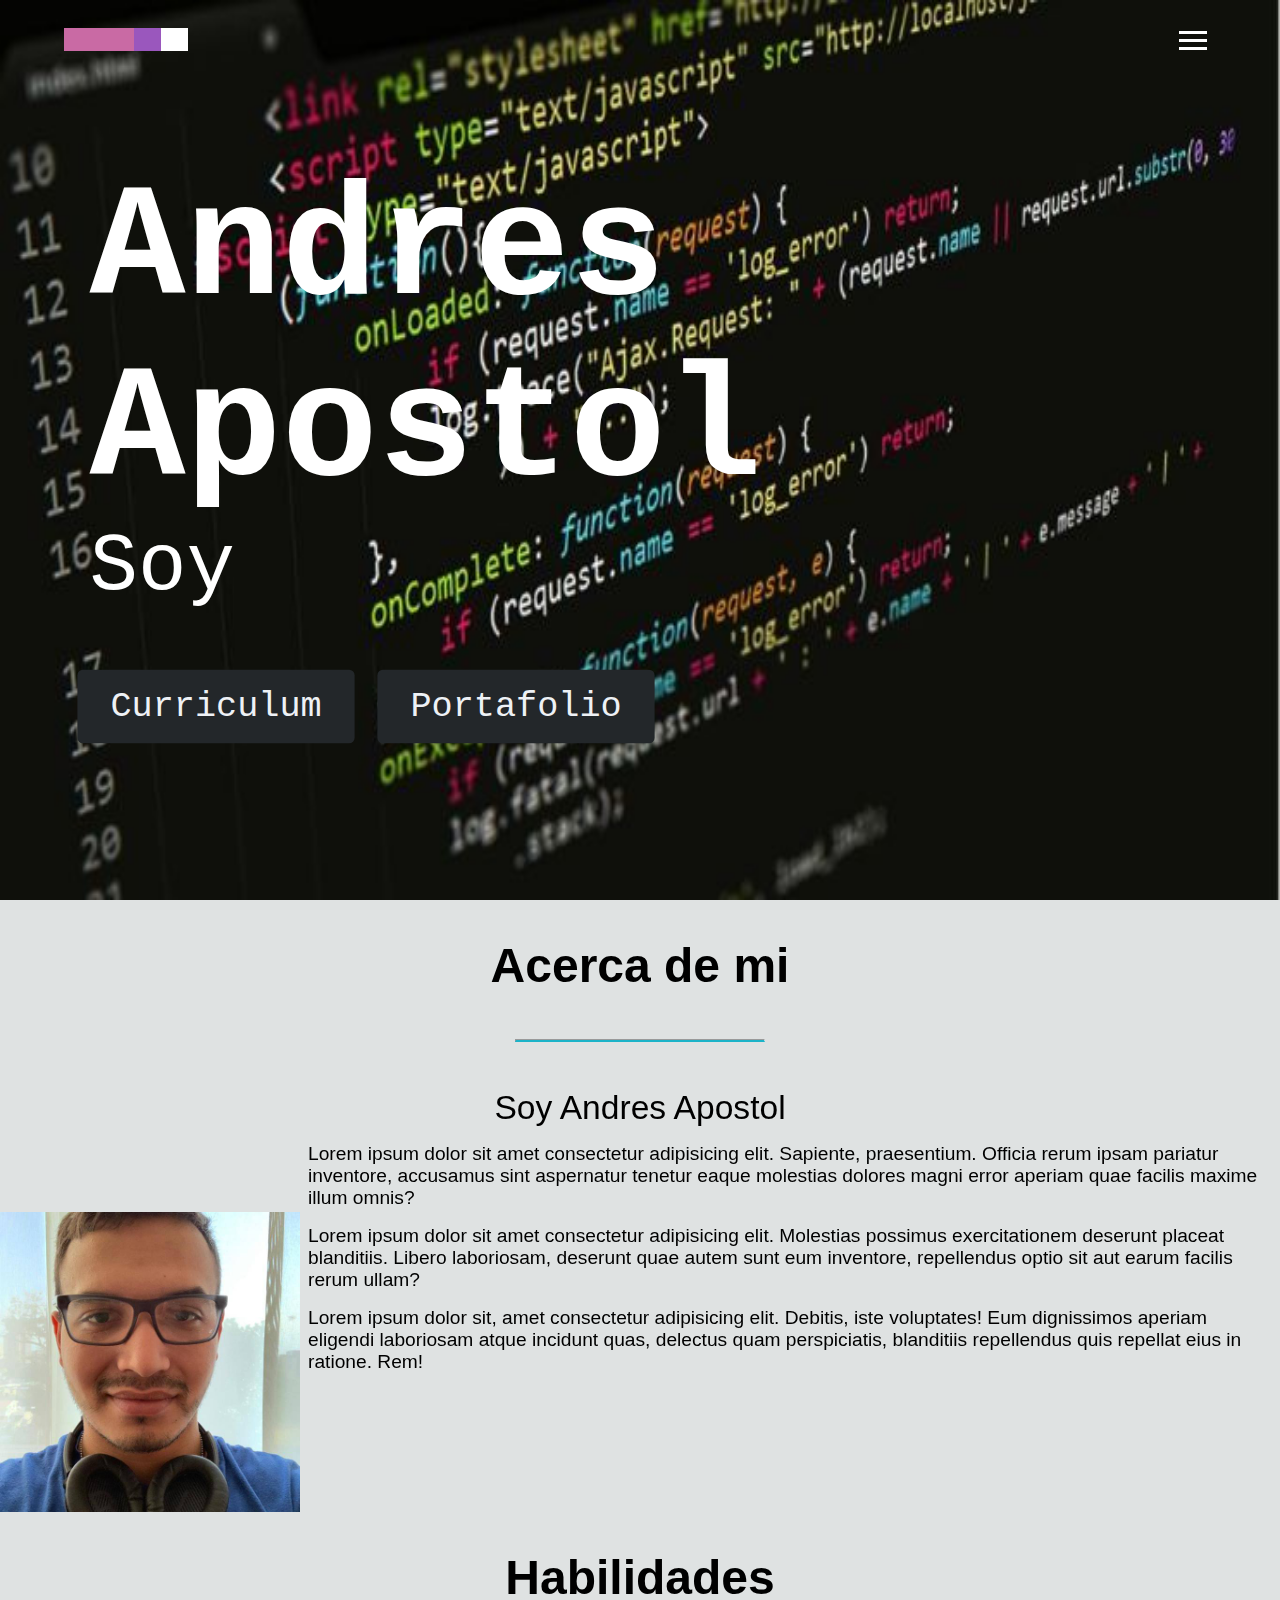
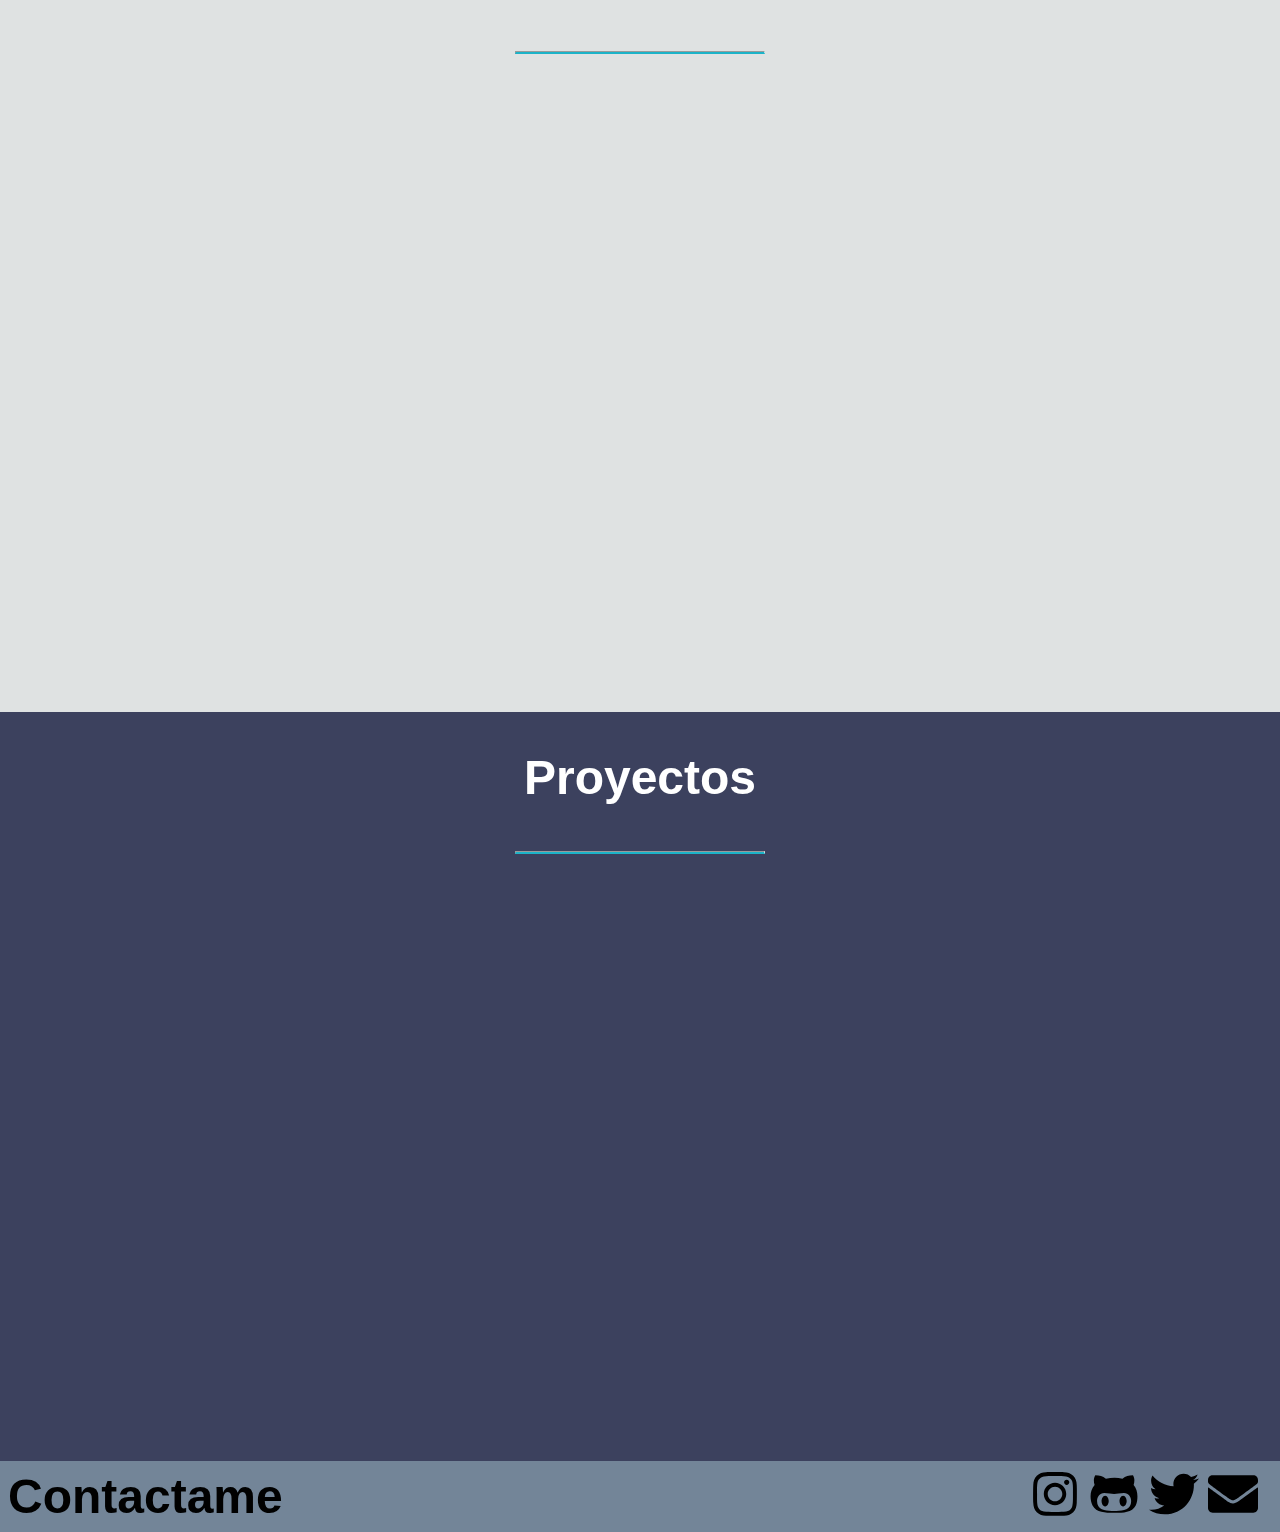
==== commit 08af39f1: "Debug de animaciones en IOS4.0" ====
--- a/index.html
+++ b/index.html
@@ -55,9 +55,9 @@
                 <div class="portal-text">
                     <h1>Andres Apostol</h1>
                     <h3 name="subTitle">Soy </h3>
-                    <p>Curriculum</p>
+                    <p ontouchstart="">Curriculum</p>
                     <!-- Cambio del id debido al menu -->
-                    <p id="about-me">Portafolio</p> 
+                    <p id="about-me" ontouchstart="">Portafolio</p> 
                 </div>
             </article>
             <article class="content-movil about-me" >
@@ -145,9 +145,9 @@
             <!-- Cambio del id debido al menu -->
             <h3 class="text-prefit-movil title-content-movil" id="contact-me"><span>Contactame</span></h3>
             <div class="spider-social">
-                <a href="https://www.instagram.com/apostolandres/"><img src="Imagenes/instagram-brands.svg" alt="Instagram"></a>
-                <a href="https://github.com/DeveAP"><img src="Imagenes/github-alt-brands.svg" alt="GitHub"></a>
-                <a href="https://twitter.com/AP_Andres2000"><img src="Imagenes/twitter-brands.svg" alt="Twitter"></a>
+                <a href="https://www.instagram.com/apostolandres/" target="_blank"><img src="Imagenes/instagram-brands.svg" alt="Instagram"></a>
+                <a href="https://github.com/DeveAP" target="_blank"><img src="Imagenes/github-alt-brands.svg" alt="GitHub"></a>
+                <a href="https://twitter.com/AP_Andres2000" target="_blank"><img src="Imagenes/twitter-brands.svg" alt="Twitter"></a>
                 <a href="mailto:andresandpost@gmail.com"><img src="Imagenes/envelope-solid.svg" alt="Email"></a>
             </div>
         </footer>
--- a/css/index.css
+++ b/css/index.css
@@ -23,6 +23,7 @@
 .section-sytle{
     display: flex;
     flex-direction: column;
+    overflow: hidden;
 }
     .portal{
     background-image:url("../Imagenes/Codigo.jpg");
@@ -41,9 +42,10 @@
             margin-left:5%;
             padding:2%;
             border-radius:5px;
-            animation-name: fade-in-left;
+            animation-name: animation_left;
             animation-duration: 1s;
-            animation-fill-mode: forwards;
+            animation-fill-mode: forwards; 
+            animation-play-state: paused;
         }
         .portal .portal-text h1{
             font: 1.56em;
@@ -62,18 +64,25 @@
             cursor: pointer;
             color:#EEF1F5;
             transition: .5s;
-        }
-        .portal .portal-text p:hover{
-            background-color: #1cb3c8;
+            -webkit-transition: .5s;
+
+        }
+        .portal .portal-text p{
+            background-color: #23272A;
             transform: scale(1.1);
         }
         .portal .portal-text p:active{
             background-color: #1cb3c8;
+            -webkit-tap-highlight-color: #1cb3c8;
             transform: scale(0.9);
+            -webkit-transform: scale(.9)
         }
     .about-me{
         background-color: #dfe2e2;
-
+        animation-name: animation_left;
+        animation-duration: 1s;
+        animation-fill-mode: forwards; 
+        animation-play-state: paused;        
     }
         .about-me img{
             display: none;
@@ -88,6 +97,12 @@
         box-shadow: 0px 0px 0px 0px #888888;
 
     }
+    .content-skills{
+        animation-name: animation_top;
+        animation-duration: 1s; 
+        animation-fill-mode: forwards; 
+        animation-play-state: paused;
+    }
 
         .skill:nth-last-child(1){
             margin-bottom: 10%;
@@ -101,6 +116,7 @@
     .projects-content{
         background-color: #3c415e;
         position: relative;
+        overflow: hidden;
     }
         .content-adjust{
             width: 100%;
@@ -109,6 +125,10 @@
             flex-direction: column;
             align-items: center;
             opacity: 0;
+            animation-name: animation_right;
+            animation-duration: 1s; 
+            animation-fill-mode: forwards; 
+            animation-play-state: paused;
         }
         .project:nth-last-child(1){
             margin-bottom:10%; 
@@ -283,4 +303,45 @@
         transform: scale(1);
     }
 
+}
+@keyframes animation_left{
+    0%{
+        transform: translateX(300px);
+        opacity: 0;
+    }
+    100%{
+        transform: translateX(0px);
+        opacity: 1;
+    }
+}
+@keyframes animation_top{
+    0%{
+        transform: translateY(300px);
+        opacity: 0;
+    }
+    100%{
+        transform: translateY(0px);
+        opacity: 1;
+    }   
+}
+@keyframes animation_right{
+    0%{
+        transform: translateX(-100%);
+        opacity:1;
+    }
+    40%{
+        transform: translateX(20px);
+        opacity:1;
+
+    }
+    80%{
+        transform: translateX(-20px);
+        opacity:1;
+
+    }
+    100%{
+        transform: translateX(0px);
+        opacity:1;
+
+    }
 }